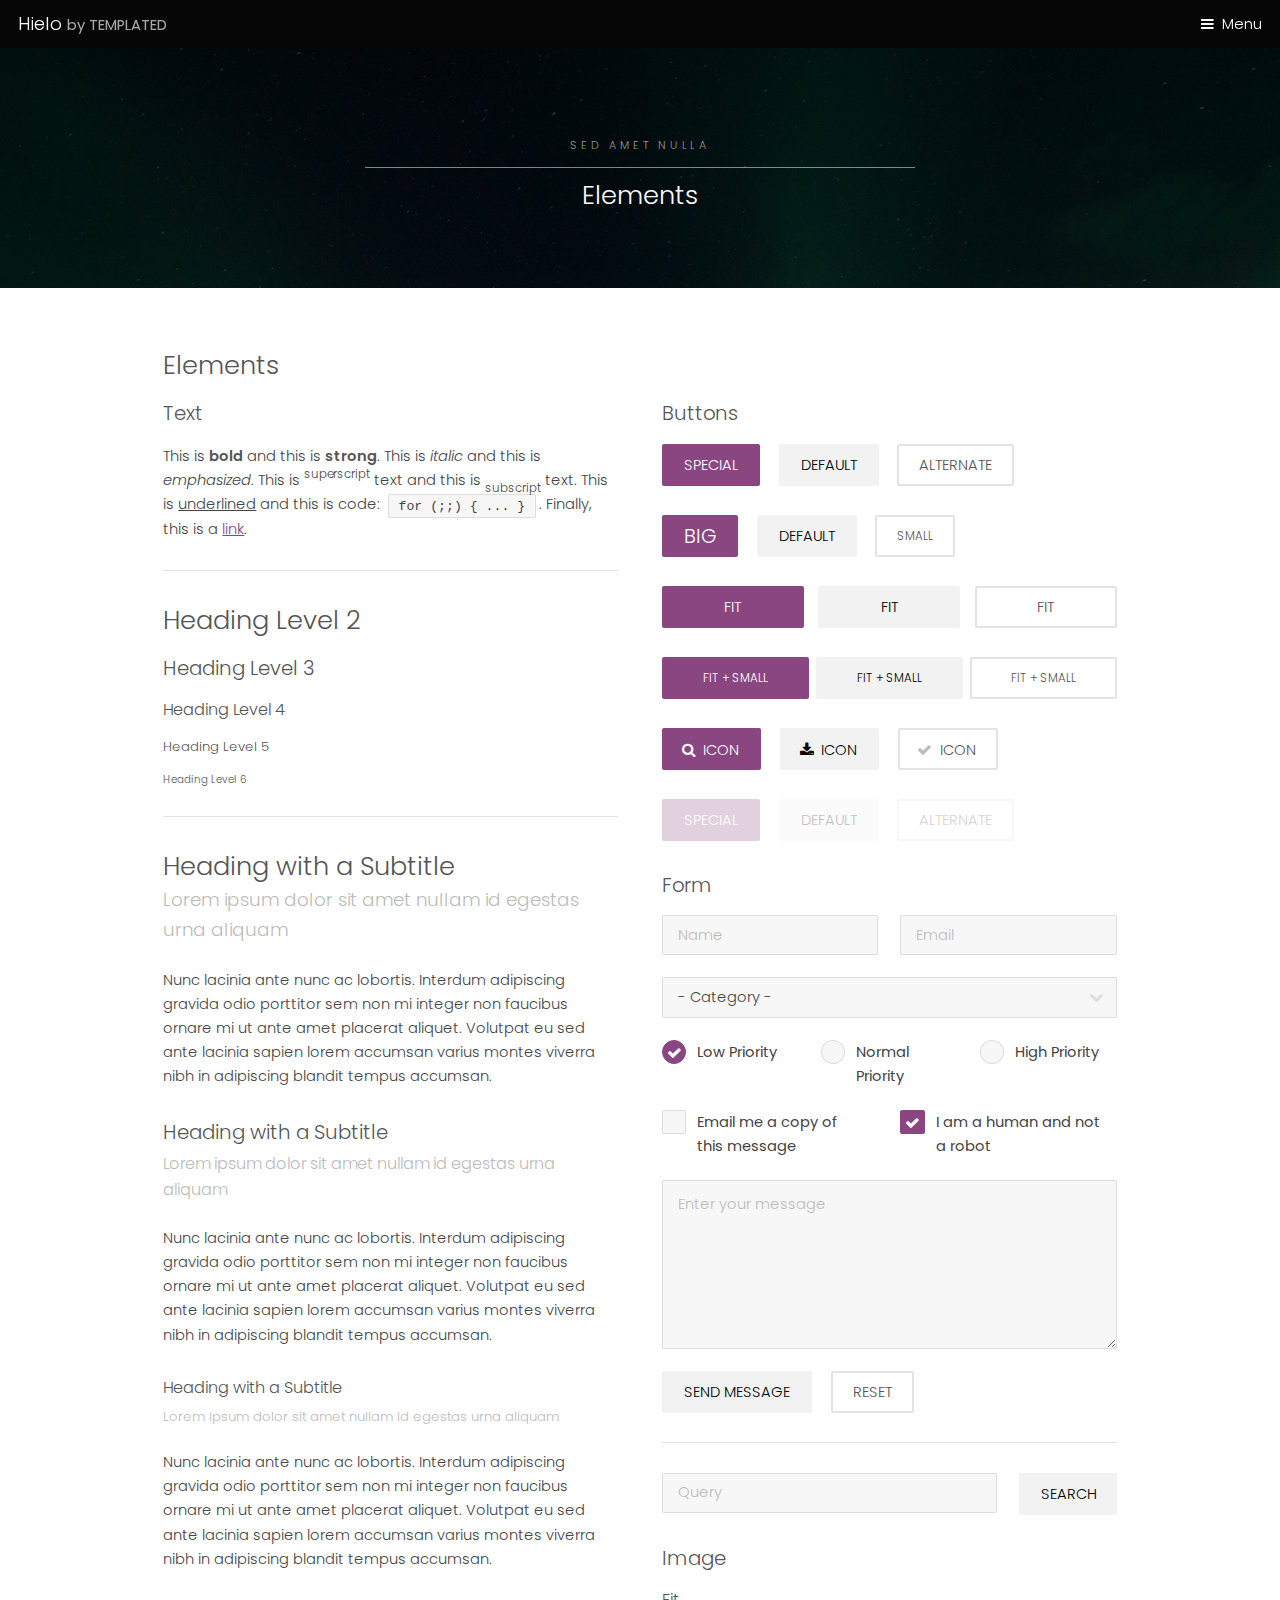
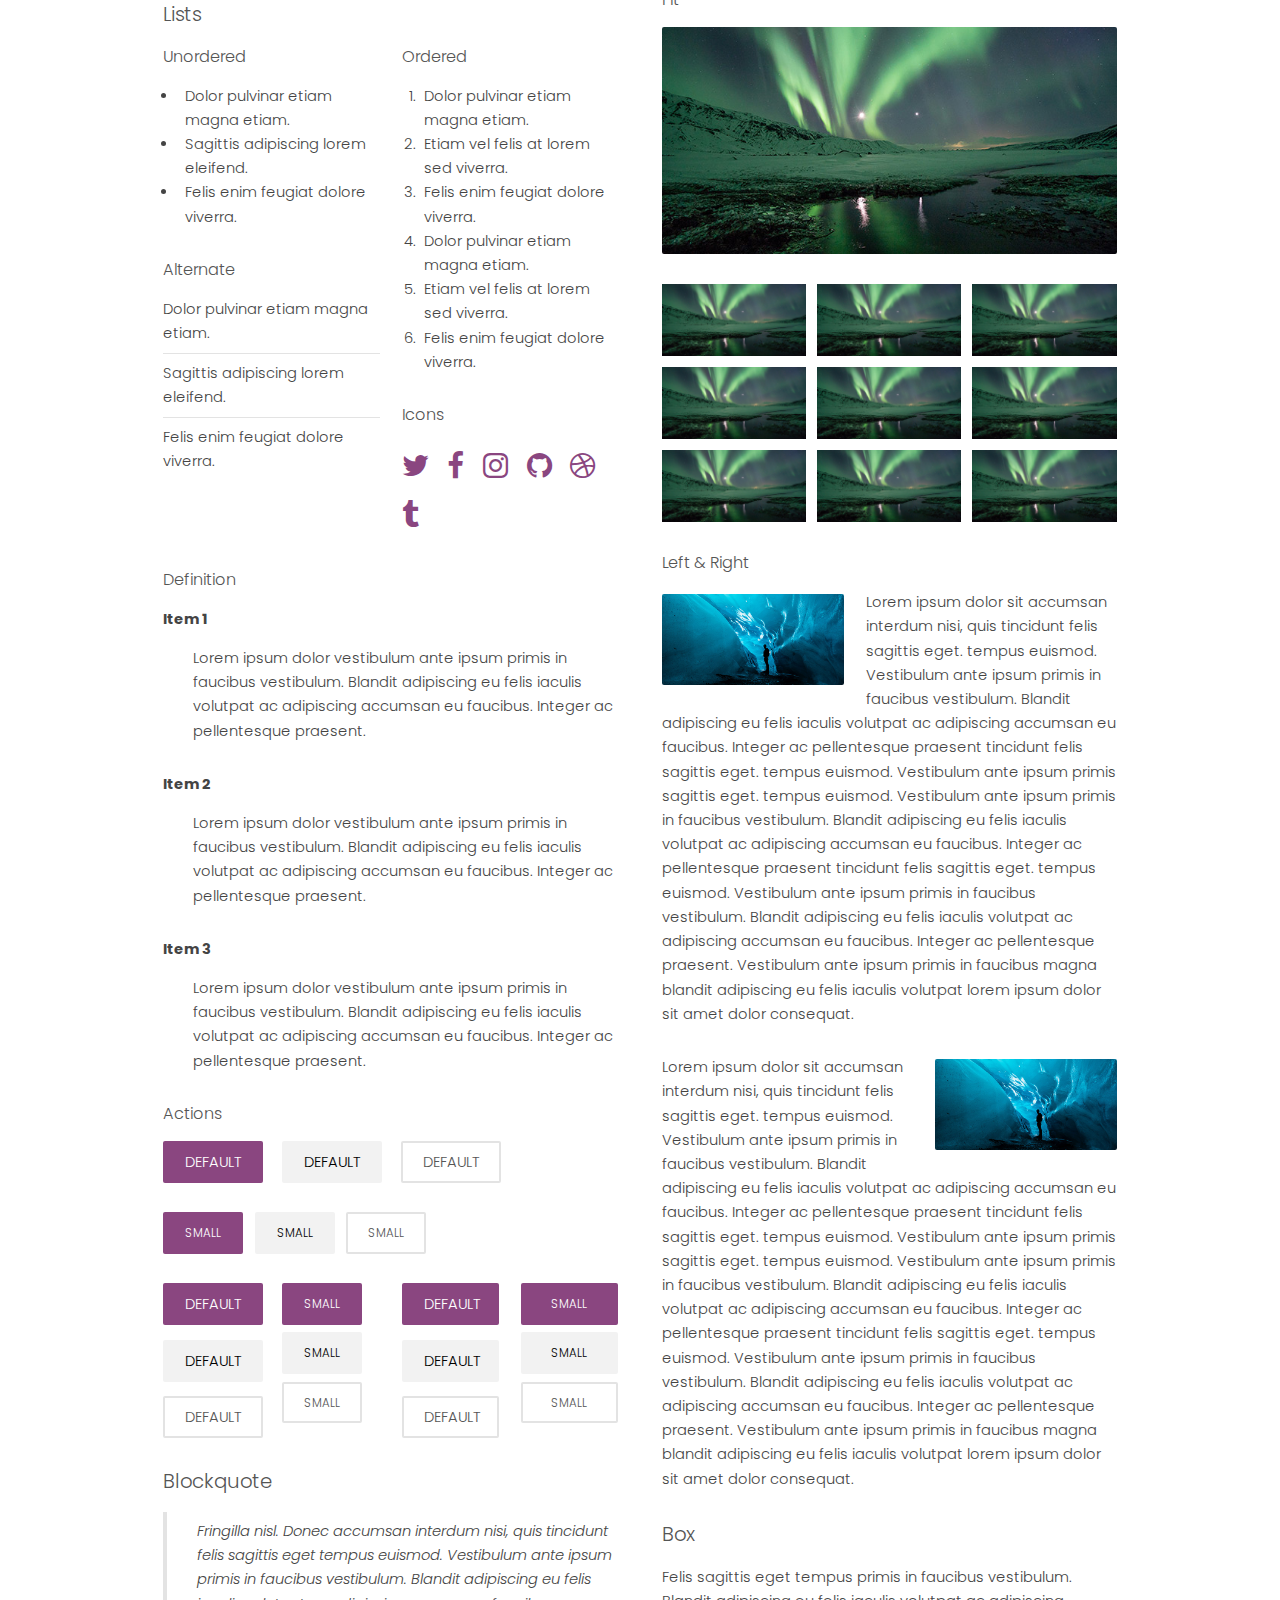
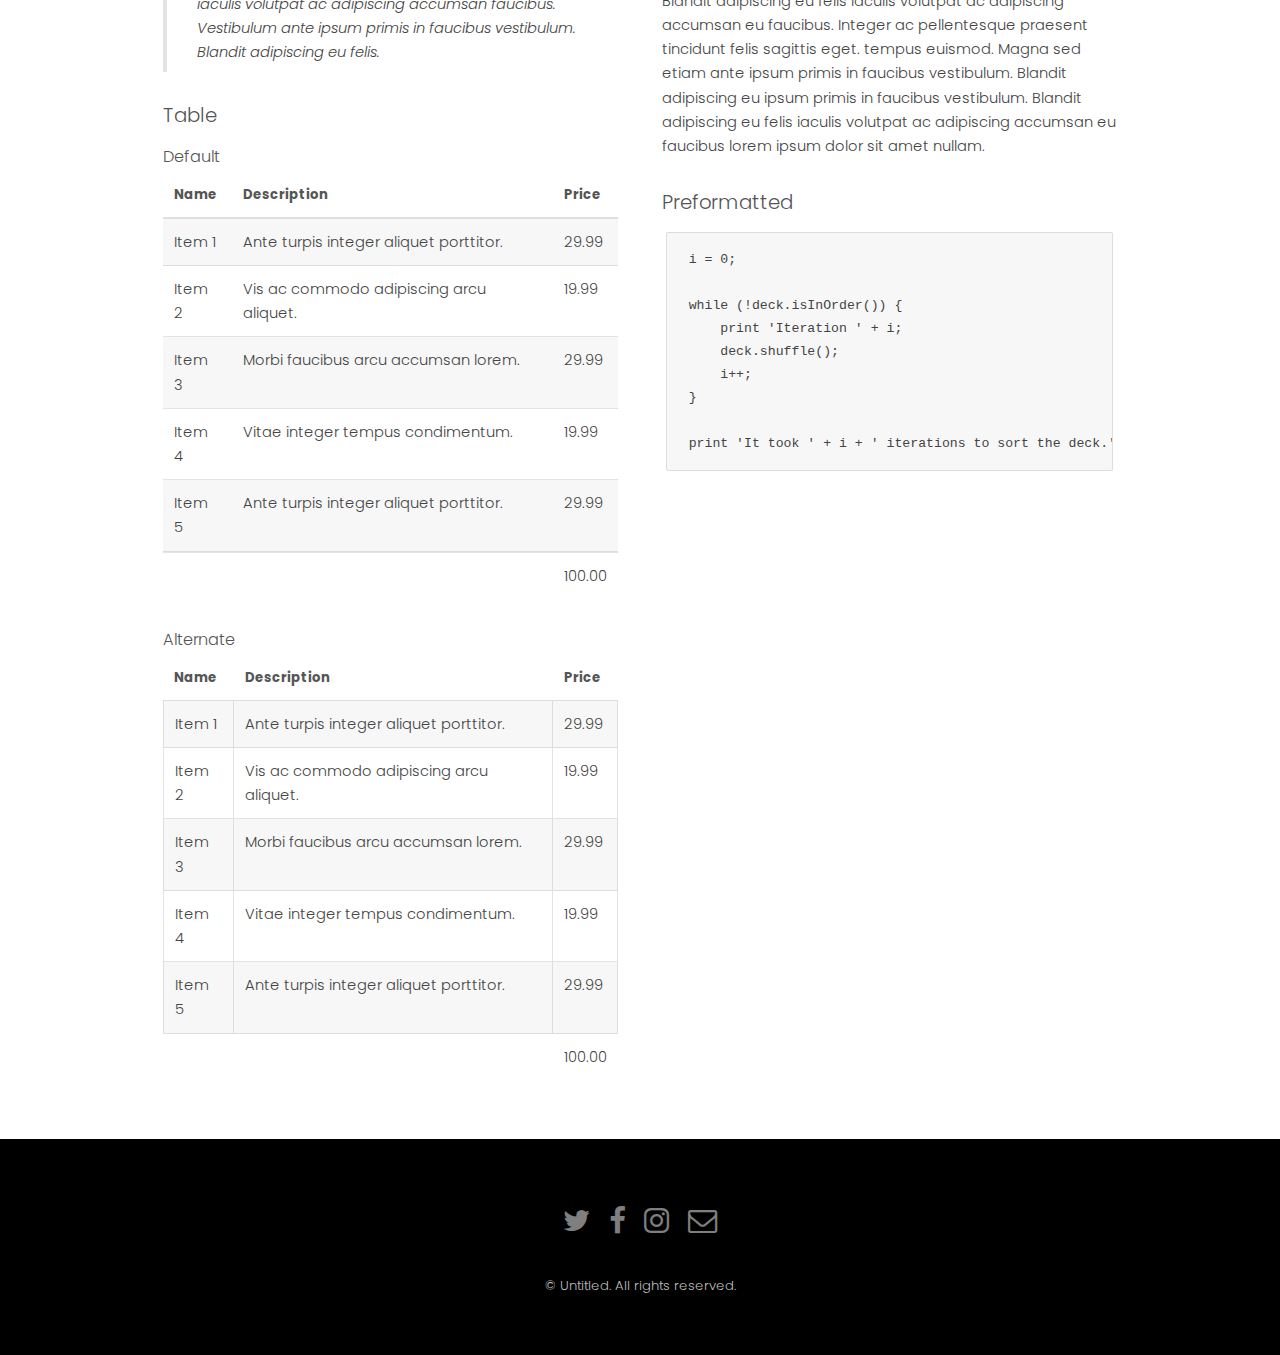
==== elements.html @ 2c29d5eb "primer commit del proyecro frontend" ====
<!DOCTYPE HTML>
<!--
	Hielo by TEMPLATED
	templated.co @templatedco
	Released for free under the Creative Commons Attribution 3.0 license (templated.co/license)
-->
<html>
	<head>
		<title>Hielo by TEMPLATED</title>
		<meta charset="utf-8" />
		<meta name="viewport" content="width=device-width, initial-scale=1" />
		<link rel="stylesheet" href="assets/css/main.css" />
	</head>
	<body class="subpage">

		<!-- Header -->
			<header id="header">
				<div class="logo"><a href="index.html">Hielo <span>by TEMPLATED</span></a></div>
				<a href="#menu">Menu</a>
			</header>

		<!-- Nav -->
			<nav id="menu">
				<ul class="links">
					<li><a href="index.html">Home</a></li>
					<li><a href="generic.html">Generic</a></li>
					<li><a href="elements.html">Elements</a></li>
				</ul>
			</nav>

		<!-- One -->
			<section id="One" class="wrapper style3">
				<div class="inner">
					<header class="align-center">
						<p>Sed amet nulla</p>
						<h2>Elements</h2>
					</header>
				</div>
			</section>

		<!-- Main -->
			<div id="main" class="container">

				<!-- Elements -->
					<h2 id="elements">Elements</h2>
					<div class="row 200%">
						<div class="6u 12u$(medium)">

							<!-- Text stuff -->
								<h3>Text</h3>
								<p>This is <b>bold</b> and this is <strong>strong</strong>. This is <i>italic</i> and this is <em>emphasized</em>.
								This is <sup>superscript</sup> text and this is <sub>subscript</sub> text.
								This is <u>underlined</u> and this is code: <code>for (;;) { ... }</code>.
								Finally, this is a <a href="#">link</a>.</p>
								<hr />
								<h2>Heading Level 2</h2>
								<h3>Heading Level 3</h3>
								<h4>Heading Level 4</h4>
								<h5>Heading Level 5</h5>
								<h6>Heading Level 6</h6>
								<hr />
								<header>
									<h2>Heading with a Subtitle</h2>
									<p>Lorem ipsum dolor sit amet nullam id egestas urna aliquam</p>
								</header>
								<p>Nunc lacinia ante nunc ac lobortis. Interdum adipiscing gravida odio porttitor sem non mi integer non faucibus ornare mi ut ante amet placerat aliquet. Volutpat eu sed ante lacinia sapien lorem accumsan varius montes viverra nibh in adipiscing blandit tempus accumsan.</p>
								<header>
									<h3>Heading with a Subtitle</h3>
									<p>Lorem ipsum dolor sit amet nullam id egestas urna aliquam</p>
								</header>
								<p>Nunc lacinia ante nunc ac lobortis. Interdum adipiscing gravida odio porttitor sem non mi integer non faucibus ornare mi ut ante amet placerat aliquet. Volutpat eu sed ante lacinia sapien lorem accumsan varius montes viverra nibh in adipiscing blandit tempus accumsan.</p>
								<header>
									<h4>Heading with a Subtitle</h4>
									<p>Lorem ipsum dolor sit amet nullam id egestas urna aliquam</p>
								</header>
								<p>Nunc lacinia ante nunc ac lobortis. Interdum adipiscing gravida odio porttitor sem non mi integer non faucibus ornare mi ut ante amet placerat aliquet. Volutpat eu sed ante lacinia sapien lorem accumsan varius montes viverra nibh in adipiscing blandit tempus accumsan.</p>

							<!-- Lists -->
								<h3>Lists</h3>
								<div class="row">
									<div class="6u 12u$(small)">

										<h4>Unordered</h4>
										<ul>
											<li>Dolor pulvinar etiam magna etiam.</li>
											<li>Sagittis adipiscing lorem eleifend.</li>
											<li>Felis enim feugiat dolore viverra.</li>
										</ul>

										<h4>Alternate</h4>
										<ul class="alt">
											<li>Dolor pulvinar etiam magna etiam.</li>
											<li>Sagittis adipiscing lorem eleifend.</li>
											<li>Felis enim feugiat dolore viverra.</li>
										</ul>

									</div>
									<div class="6u$ 12u$(small)">

										<h4>Ordered</h4>
										<ol>
											<li>Dolor pulvinar etiam magna etiam.</li>
											<li>Etiam vel felis at lorem sed viverra.</li>
											<li>Felis enim feugiat dolore viverra.</li>
											<li>Dolor pulvinar etiam magna etiam.</li>
											<li>Etiam vel felis at lorem sed viverra.</li>
											<li>Felis enim feugiat dolore viverra.</li>
										</ol>

										<h4>Icons</h4>
										<ul class="icons">
											<li><a href="#" class="icon fa-twitter"><span class="label">Twitter</span></a></li>
											<li><a href="#" class="icon fa-facebook"><span class="label">Facebook</span></a></li>
											<li><a href="#" class="icon fa-instagram"><span class="label">Instagram</span></a></li>
											<li><a href="#" class="icon fa-github"><span class="label">Github</span></a></li>
											<li><a href="#" class="icon fa-dribbble"><span class="label">Dribbble</span></a></li>
											<li><a href="#" class="icon fa-tumblr"><span class="label">Tumblr</span></a></li>
										</ul>

									</div>
								</div>
								<h4>Definition</h4>
								<dl>
									<dt>Item 1</dt>
									<dd>
										<p>Lorem ipsum dolor vestibulum ante ipsum primis in faucibus vestibulum. Blandit adipiscing eu felis iaculis volutpat ac adipiscing accumsan eu faucibus. Integer ac pellentesque praesent.</p>
									</dd>
									<dt>Item 2</dt>
									<dd>
										<p>Lorem ipsum dolor vestibulum ante ipsum primis in faucibus vestibulum. Blandit adipiscing eu felis iaculis volutpat ac adipiscing accumsan eu faucibus. Integer ac pellentesque praesent.</p>
									</dd>
									<dt>Item 3</dt>
									<dd>
										<p>Lorem ipsum dolor vestibulum ante ipsum primis in faucibus vestibulum. Blandit adipiscing eu felis iaculis volutpat ac adipiscing accumsan eu faucibus. Integer ac pellentesque praesent.</p>
									</dd>
								</dl>

								<h4>Actions</h4>
								<ul class="actions">
									<li><a href="#" class="button special">Default</a></li>
									<li><a href="#" class="button">Default</a></li>
									<li><a href="#" class="button alt">Default</a></li>
								</ul>
								<ul class="actions small">
									<li><a href="#" class="button special small">Small</a></li>
									<li><a href="#" class="button small">Small</a></li>
									<li><a href="#" class="button alt small">Small</a></li>
								</ul>
								<div class="row">
									<div class="3u 12u$(small)">
										<ul class="actions vertical">
											<li><a href="#" class="button special">Default</a></li>
											<li><a href="#" class="button">Default</a></li>
											<li><a href="#" class="button alt">Default</a></li>
										</ul>
									</div>
									<div class="3u 12u$(small)">
										<ul class="actions vertical small">
											<li><a href="#" class="button special small">Small</a></li>
											<li><a href="#" class="button small">Small</a></li>
											<li><a href="#" class="button alt small">Small</a></li>
										</ul>
									</div>
									<div class="3u 12u$(small)">
										<ul class="actions vertical">
											<li><a href="#" class="button special fit">Default</a></li>
											<li><a href="#" class="button fit">Default</a></li>
											<li><a href="#" class="button alt fit">Default</a></li>
										</ul>
									</div>
									<div class="3u$ 12u$(small)">
										<ul class="actions vertical small">
											<li><a href="#" class="button special small fit">Small</a></li>
											<li><a href="#" class="button small fit">Small</a></li>
											<li><a href="#" class="button alt small fit">Small</a></li>
										</ul>
									</div>
								</div>

							<!-- Blockquote -->
								<h3>Blockquote</h3>
								<blockquote>Fringilla nisl. Donec accumsan interdum nisi, quis tincidunt felis sagittis eget tempus euismod. Vestibulum ante ipsum primis in faucibus vestibulum. Blandit adipiscing eu felis iaculis volutpat ac adipiscing accumsan faucibus. Vestibulum ante ipsum primis in faucibus vestibulum. Blandit adipiscing eu felis.</blockquote>

							<!-- Table -->
								<h3>Table</h3>

								<h4>Default</h4>
								<div class="table-wrapper">
									<table>
										<thead>
											<tr>
												<th>Name</th>
												<th>Description</th>
												<th>Price</th>
											</tr>
										</thead>
										<tbody>
											<tr>
												<td>Item 1</td>
												<td>Ante turpis integer aliquet porttitor.</td>
												<td>29.99</td>
											</tr>
											<tr>
												<td>Item 2</td>
												<td>Vis ac commodo adipiscing arcu aliquet.</td>
												<td>19.99</td>
											</tr>
											<tr>
												<td>Item 3</td>
												<td> Morbi faucibus arcu accumsan lorem.</td>
												<td>29.99</td>
											</tr>
											<tr>
												<td>Item 4</td>
												<td>Vitae integer tempus condimentum.</td>
												<td>19.99</td>
											</tr>
											<tr>
												<td>Item 5</td>
												<td>Ante turpis integer aliquet porttitor.</td>
												<td>29.99</td>
											</tr>
										</tbody>
										<tfoot>
											<tr>
												<td colspan="2"></td>
												<td>100.00</td>
											</tr>
										</tfoot>
									</table>
								</div>

								<h4>Alternate</h4>
								<div class="table-wrapper">
									<table class="alt">
										<thead>
											<tr>
												<th>Name</th>
												<th>Description</th>
												<th>Price</th>
											</tr>
										</thead>
										<tbody>
											<tr>
												<td>Item 1</td>
												<td>Ante turpis integer aliquet porttitor.</td>
												<td>29.99</td>
											</tr>
											<tr>
												<td>Item 2</td>
												<td>Vis ac commodo adipiscing arcu aliquet.</td>
												<td>19.99</td>
											</tr>
											<tr>
												<td>Item 3</td>
												<td> Morbi faucibus arcu accumsan lorem.</td>
												<td>29.99</td>
											</tr>
											<tr>
												<td>Item 4</td>
												<td>Vitae integer tempus condimentum.</td>
												<td>19.99</td>
											</tr>
											<tr>
												<td>Item 5</td>
												<td>Ante turpis integer aliquet porttitor.</td>
												<td>29.99</td>
											</tr>
										</tbody>
										<tfoot>
											<tr>
												<td colspan="2"></td>
												<td>100.00</td>
											</tr>
										</tfoot>
									</table>
								</div>

						</div>
						<div class="6u$ 12u$(medium)">

							<!-- Buttons -->
								<h3>Buttons</h3>
								<ul class="actions">
									<li><a href="#" class="button special">Special</a></li>
									<li><a href="#" class="button">Default</a></li>
									<li><a href="#" class="button alt">Alternate</a></li>
								</ul>
								<ul class="actions">
									<li><a href="#" class="button special big">Big</a></li>
									<li><a href="#" class="button">Default</a></li>
									<li><a href="#" class="button alt small">Small</a></li>
								</ul>
								<ul class="actions fit">
									<li><a href="#" class="button special fit">Fit</a></li>
									<li><a href="#" class="button fit">Fit</a></li>
									<li><a href="#" class="button alt fit">Fit</a></li>
								</ul>
								<ul class="actions fit small">
									<li><a href="#" class="button special fit small">Fit + Small</a></li>
									<li><a href="#" class="button fit small">Fit + Small</a></li>
									<li><a href="#" class="button alt fit small">Fit + Small</a></li>
								</ul>
								<ul class="actions">
									<li><a href="#" class="button special icon fa-search">Icon</a></li>
									<li><a href="#" class="button icon fa-download">Icon</a></li>
									<li><a href="#" class="button alt icon fa-check">Icon</a></li>
								</ul>
								<ul class="actions">
									<li><span class="button special disabled">Special</span></li>
									<li><span class="button disabled">Default</span></li>
									<li><span class="button alt disabled">Alternate</span></li>
								</ul>

							<!-- Form -->
								<h3>Form</h3>

								<form method="post" action="#">
									<div class="row uniform">
										<div class="6u 12u$(xsmall)">
											<input type="text" name="name" id="name" value="" placeholder="Name" />
										</div>
										<div class="6u$ 12u$(xsmall)">
											<input type="email" name="email" id="email" value="" placeholder="Email" />
										</div>
										<!-- Break -->
										<div class="12u$">
											<div class="select-wrapper">
												<select name="category" id="category">
													<option value="">- Category -</option>
													<option value="1">Manufacturing</option>
													<option value="1">Shipping</option>
													<option value="1">Administration</option>
													<option value="1">Human Resources</option>
												</select>
											</div>
										</div>
										<!-- Break -->
										<div class="4u 12u$(small)">
											<input type="radio" id="priority-low" name="priority" checked>
											<label for="priority-low">Low Priority</label>
										</div>
										<div class="4u 12u$(small)">
											<input type="radio" id="priority-normal" name="priority">
											<label for="priority-normal">Normal Priority</label>
										</div>
										<div class="4u$ 12u$(small)">
											<input type="radio" id="priority-high" name="priority">
											<label for="priority-high">High Priority</label>
										</div>
										<!-- Break -->
										<div class="6u 12u$(small)">
											<input type="checkbox" id="copy" name="copy">
											<label for="copy">Email me a copy of this message</label>
										</div>
										<div class="6u$ 12u$(small)">
											<input type="checkbox" id="human" name="human" checked>
											<label for="human">I am a human and not a robot</label>
										</div>
										<!-- Break -->
										<div class="12u$">
											<textarea name="message" id="message" placeholder="Enter your message" rows="6"></textarea>
										</div>
										<!-- Break -->
										<div class="12u$">
											<ul class="actions">
												<li><input type="submit" value="Send Message" /></li>
												<li><input type="reset" value="Reset" class="alt" /></li>
											</ul>
										</div>
									</div>
								</form>

								<hr />

								<form method="post" action="#">
									<div class="row uniform">
										<div class="9u 12u$(small)">
											<input type="text" name="query" id="query" value="" placeholder="Query" />
										</div>
										<div class="3u$ 12u$(small)">
											<input type="submit" value="Search" class="fit" />
										</div>
									</div>
								</form>

							<!-- Image -->
								<h3>Image</h3>

								<h4>Fit</h4>
								<span class="image fit"><img src="images/pic01.jpg" alt="" /></span>
								<div class="box alt">
									<div class="row 50% uniform">
										<div class="4u"><span class="image fit"><img src="images/pic01.jpg" alt="" /></span></div>
										<div class="4u"><span class="image fit"><img src="images/pic01.jpg" alt="" /></span></div>
										<div class="4u$"><span class="image fit"><img src="images/pic01.jpg" alt="" /></span></div>
										<!-- Break -->
										<div class="4u"><span class="image fit"><img src="images/pic01.jpg" alt="" /></span></div>
										<div class="4u"><span class="image fit"><img src="images/pic01.jpg" alt="" /></span></div>
										<div class="4u$"><span class="image fit"><img src="images/pic01.jpg" alt="" /></span></div>
										<!-- Break -->
										<div class="4u"><span class="image fit"><img src="images/pic01.jpg" alt="" /></span></div>
										<div class="4u"><span class="image fit"><img src="images/pic01.jpg" alt="" /></span></div>
										<div class="4u$"><span class="image fit"><img src="images/pic01.jpg" alt="" /></span></div>
									</div>
								</div>

								<h4>Left &amp; Right</h4>
								<p><span class="image left"><img src="images/pic02.jpg" alt="" /></span>Lorem ipsum dolor sit accumsan interdum nisi, quis tincidunt felis sagittis eget. tempus euismod. Vestibulum ante ipsum primis in faucibus vestibulum. Blandit adipiscing eu felis iaculis volutpat ac adipiscing accumsan eu faucibus. Integer ac pellentesque praesent tincidunt felis sagittis eget. tempus euismod. Vestibulum ante ipsum primis sagittis eget. tempus euismod. Vestibulum ante ipsum primis in faucibus vestibulum. Blandit adipiscing eu felis iaculis volutpat ac adipiscing accumsan eu faucibus. Integer ac pellentesque praesent tincidunt felis sagittis eget. tempus euismod. Vestibulum ante ipsum primis in faucibus vestibulum. Blandit adipiscing eu felis iaculis volutpat ac adipiscing accumsan eu faucibus. Integer ac pellentesque praesent. Vestibulum ante ipsum primis in faucibus magna blandit adipiscing eu felis iaculis volutpat lorem ipsum dolor sit amet dolor consequat.</p>
								<p><span class="image right"><img src="images/pic02.jpg" alt="" /></span>Lorem ipsum dolor sit accumsan interdum nisi, quis tincidunt felis sagittis eget. tempus euismod. Vestibulum ante ipsum primis in faucibus vestibulum. Blandit adipiscing eu felis iaculis volutpat ac adipiscing accumsan eu faucibus. Integer ac pellentesque praesent tincidunt felis sagittis eget. tempus euismod. Vestibulum ante ipsum primis sagittis eget. tempus euismod. Vestibulum ante ipsum primis in faucibus vestibulum. Blandit adipiscing eu felis iaculis volutpat ac adipiscing accumsan eu faucibus. Integer ac pellentesque praesent tincidunt felis sagittis eget. tempus euismod. Vestibulum ante ipsum primis in faucibus vestibulum. Blandit adipiscing eu felis iaculis volutpat ac adipiscing accumsan eu faucibus. Integer ac pellentesque praesent. Vestibulum ante ipsum primis in faucibus magna blandit adipiscing eu felis iaculis volutpat lorem ipsum dolor sit amet dolor consequat.</p>

							<!-- Box -->
								<h3>Box</h3>
								<div class="box">
									<p>Felis sagittis eget tempus primis in faucibus vestibulum. Blandit adipiscing eu felis iaculis volutpat ac adipiscing accumsan eu faucibus. Integer ac pellentesque praesent tincidunt felis sagittis eget. tempus euismod. Magna sed etiam ante ipsum primis in faucibus vestibulum. Blandit adipiscing eu ipsum primis in faucibus vestibulum. Blandit adipiscing eu felis iaculis volutpat ac adipiscing accumsan eu faucibus lorem ipsum dolor sit amet nullam.</p>
								</div>

							<!-- Preformatted Code -->
								<h3>Preformatted</h3>
								<pre><code>i = 0;

while (!deck.isInOrder()) {
    print 'Iteration ' + i;
    deck.shuffle();
    i++;
}

print 'It took ' + i + ' iterations to sort the deck.';
</code></pre>

						</div>
					</div>

			</div>

		<!-- Footer -->
			<footer id="footer">
				<div class="container">
					<ul class="icons">
						<li><a href="#" class="icon fa-twitter"><span class="label">Twitter</span></a></li>
						<li><a href="#" class="icon fa-facebook"><span class="label">Facebook</span></a></li>
						<li><a href="#" class="icon fa-instagram"><span class="label">Instagram</span></a></li>
						<li><a href="#" class="icon fa-envelope-o"><span class="label">Email</span></a></li>
					</ul>
				</div>
				<div class="copyright">
					&copy; Untitled. All rights reserved.
				</div>
			</footer>

		<!-- Scripts -->
			<script src="assets/js/jquery.min.js"></script>
			<script src="assets/js/jquery.scrollex.min.js"></script>
			<script src="assets/js/skel.min.js"></script>
			<script src="assets/js/util.js"></script>
			<script src="assets/js/main.js"></script>

	</body>
</html>
---- assets/css/main.css ----
@charset "UTF-8";
@import url(font-awesome.min.css);
@import url("https://fonts.googleapis.com/css?family=Poppins:300,400,500,600,700");

/*
	Hielo by TEMPLATED
	templated.co @templatedco
	Released for free under the Creative Commons Attribution 3.0 license (templated.co/license)
*/

/* Reset */

	html, body, div, span, applet, object, iframe, h1, h2, h3, h4, h5, h6, p, blockquote, pre, a, abbr, acronym, address, big, cite, code, del, dfn, em, img, ins, kbd, q, s, samp, small, strike, strong, sub, sup, tt, var, b, u, i, center, dl, dt, dd, ol, ul, li, fieldset, form, label, legend, table, caption, tbody, tfoot, thead, tr, th, td, article, aside, canvas, details, embed, figure, figcaption, footer, header, hgroup, menu, nav, output, ruby, section, summary, time, mark, audio, video {
		margin: 0;
		padding: 0;
		border: 0;
		font-size: 100%;
		font: inherit;
		vertical-align: baseline;
	}

	article, aside, details, figcaption, figure, footer, header, hgroup, menu, nav, section {
		display: block;
	}

	body {
		line-height: 1;
	}

	ol, ul {
		list-style: none;
	}

	blockquote, q {
		quotes: none;
	}

	blockquote:before, blockquote:after, q:before, q:after {
		content: '';
		content: none;
	}

	table {
		border-collapse: collapse;
		border-spacing: 0;
	}

	body {
		-webkit-text-size-adjust: none;
	}

/* Box Model */

	*, *:before, *:after {
		-moz-box-sizing: border-box;
		-webkit-box-sizing: border-box;
		box-sizing: border-box;
	}

/* Containers */

	.container {
		margin-left: auto;
		margin-right: auto;
	}

	.container.\31 25\25 {
		width: 100%;
		max-width: 100rem;
		min-width: 80rem;
	}

	.container.\37 5\25 {
		width: 60rem;
	}

	.container.\35 0\25 {
		width: 40rem;
	}

	.container.\32 5\25 {
		width: 20rem;
	}

	.container {
		width: 80rem;
	}

	@media screen and (max-width: 1680px) {

		.container.\31 25\25 {
			width: 100%;
			max-width: 100rem;
			min-width: 80rem;
		}

		.container.\37 5\25 {
			width: 60rem;
		}

		.container.\35 0\25 {
			width: 40rem;
		}

		.container.\32 5\25 {
			width: 20rem;
		}

		.container {
			width: 80rem;
		}

	}

	@media screen and (max-width: 1280px) {

		.container.\31 25\25 {
			width: 100%;
			max-width: 81.25rem;
			min-width: 65rem;
		}

		.container.\37 5\25 {
			width: 48.75rem;
		}

		.container.\35 0\25 {
			width: 32.5rem;
		}

		.container.\32 5\25 {
			width: 16.25rem;
		}

		.container {
			width: 65rem;
		}

	}

	@media screen and (max-width: 980px) {

		.container.\31 25\25 {
			width: 100%;
			max-width: 112.5%;
			min-width: 90%;
		}

		.container.\37 5\25 {
			width: 67.5%;
		}

		.container.\35 0\25 {
			width: 45%;
		}

		.container.\32 5\25 {
			width: 22.5%;
		}

		.container {
			width: 90%;
		}

	}

	@media screen and (max-width: 736px) {

		.container.\31 25\25 {
			width: 100%;
			max-width: 112.5%;
			min-width: 90%;
		}

		.container.\37 5\25 {
			width: 67.5%;
		}

		.container.\35 0\25 {
			width: 45%;
		}

		.container.\32 5\25 {
			width: 22.5%;
		}

		.container {
			width: 90% !important;
		}

	}

	@media screen and (max-width: 480px) {

		.container.\31 25\25 {
			width: 100%;
			max-width: 112.5%;
			min-width: 90%;
		}

		.container.\37 5\25 {
			width: 67.5%;
		}

		.container.\35 0\25 {
			width: 45%;
		}

		.container.\32 5\25 {
			width: 22.5%;
		}

		.container {
			width: 90% !important;
		}

	}

/* Grid */

	.row {
		border-bottom: solid 1px transparent;
		-moz-box-sizing: border-box;
		-webkit-box-sizing: border-box;
		box-sizing: border-box;
	}

	.row > * {
		float: left;
		-moz-box-sizing: border-box;
		-webkit-box-sizing: border-box;
		box-sizing: border-box;
	}

	.row:after, .row:before {
		content: '';
		display: block;
		clear: both;
		height: 0;
	}

	.row.uniform > * > :first-child {
		margin-top: 0;
	}

	.row.uniform > * > :last-child {
		margin-bottom: 0;
	}

	.row.\30 \25 > * {
		padding: 0 0 0 0rem;
	}

	.row.\30 \25 {
		margin: 0 0 -1px 0rem;
	}

	.row.uniform.\30 \25 > * {
		padding: 0rem 0 0 0rem;
	}

	.row.uniform.\30 \25 {
		margin: 0rem 0 -1px 0rem;
	}

	.row > * {
		padding: 0 0 0 2rem;
	}

	.row {
		margin: 0 0 -1px -2rem;
	}

	.row.uniform > * {
		padding: 2rem 0 0 2rem;
	}

	.row.uniform {
		margin: -2rem 0 -1px -2rem;
	}

	.row.\32 00\25 > * {
		padding: 0 0 0 4rem;
	}

	.row.\32 00\25 {
		margin: 0 0 -1px -4rem;
	}

	.row.uniform.\32 00\25 > * {
		padding: 4rem 0 0 4rem;
	}

	.row.uniform.\32 00\25 {
		margin: -4rem 0 -1px -4rem;
	}

	.row.\31 50\25 > * {
		padding: 0 0 0 3rem;
	}

	.row.\31 50\25 {
		margin: 0 0 -1px -3rem;
	}

	.row.uniform.\31 50\25 > * {
		padding: 3rem 0 0 3rem;
	}

	.row.uniform.\31 50\25 {
		margin: -3rem 0 -1px -3rem;
	}

	.row.\35 0\25 > * {
		padding: 0 0 0 1rem;
	}

	.row.\35 0\25 {
		margin: 0 0 -1px -1rem;
	}

	.row.uniform.\35 0\25 > * {
		padding: 1rem 0 0 1rem;
	}

	.row.uniform.\35 0\25 {
		margin: -1rem 0 -1px -1rem;
	}

	.row.\32 5\25 > * {
		padding: 0 0 0 0.5rem;
	}

	.row.\32 5\25 {
		margin: 0 0 -1px -0.5rem;
	}

	.row.uniform.\32 5\25 > * {
		padding: 0.5rem 0 0 0.5rem;
	}

	.row.uniform.\32 5\25 {
		margin: -0.5rem 0 -1px -0.5rem;
	}

	.\31 2u, .\31 2u\24 {
		width: 100%;
		clear: none;
		margin-left: 0;
	}

	.\31 1u, .\31 1u\24 {
		width: 91.6666666667%;
		clear: none;
		margin-left: 0;
	}

	.\31 0u, .\31 0u\24 {
		width: 83.3333333333%;
		clear: none;
		margin-left: 0;
	}

	.\39 u, .\39 u\24 {
		width: 75%;
		clear: none;
		margin-left: 0;
	}

	.\38 u, .\38 u\24 {
		width: 66.6666666667%;
		clear: none;
		margin-left: 0;
	}

	.\37 u, .\37 u\24 {
		width: 58.3333333333%;
		clear: none;
		margin-left: 0;
	}

	.\36 u, .\36 u\24 {
		width: 50%;
		clear: none;
		margin-left: 0;
	}

	.\35 u, .\35 u\24 {
		width: 41.6666666667%;
		clear: none;
		margin-left: 0;
	}

	.\34 u, .\34 u\24 {
		width: 33.3333333333%;
		clear: none;
		margin-left: 0;
	}

	.\33 u, .\33 u\24 {
		width: 25%;
		clear: none;
		margin-left: 0;
	}

	.\32 u, .\32 u\24 {
		width: 16.6666666667%;
		clear: none;
		margin-left: 0;
	}

	.\31 u, .\31 u\24 {
		width: 8.3333333333%;
		clear: none;
		margin-left: 0;
	}

	.\31 2u\24 + *,
	.\31 1u\24 + *,
	.\31 0u\24 + *,
	.\39 u\24 + *,
	.\38 u\24 + *,
	.\37 u\24 + *,
	.\36 u\24 + *,
	.\35 u\24 + *,
	.\34 u\24 + *,
	.\33 u\24 + *,
	.\32 u\24 + *,
	.\31 u\24 + * {
		clear: left;
	}

	.\-11u {
		margin-left: 91.66667%;
	}

	.\-10u {
		margin-left: 83.33333%;
	}

	.\-9u {
		margin-left: 75%;
	}

	.\-8u {
		margin-left: 66.66667%;
	}

	.\-7u {
		margin-left: 58.33333%;
	}

	.\-6u {
		margin-left: 50%;
	}

	.\-5u {
		margin-left: 41.66667%;
	}

	.\-4u {
		margin-left: 33.33333%;
	}

	.\-3u {
		margin-left: 25%;
	}

	.\-2u {
		margin-left: 16.66667%;
	}

	.\-1u {
		margin-left: 8.33333%;
	}

	@media screen and (max-width: 1680px) {

		.row > * {
			padding: 0 0 0 2rem;
		}

		.row {
			margin: 0 0 -1px -2rem;
		}

		.row.uniform > * {
			padding: 2rem 0 0 2rem;
		}

		.row.uniform {
			margin: -2rem 0 -1px -2rem;
		}

		.row.\32 00\25 > * {
			padding: 0 0 0 4rem;
		}

		.row.\32 00\25 {
			margin: 0 0 -1px -4rem;
		}

		.row.uniform.\32 00\25 > * {
			padding: 4rem 0 0 4rem;
		}

		.row.uniform.\32 00\25 {
			margin: -4rem 0 -1px -4rem;
		}

		.row.\31 50\25 > * {
			padding: 0 0 0 3rem;
		}

		.row.\31 50\25 {
			margin: 0 0 -1px -3rem;
		}

		.row.uniform.\31 50\25 > * {
			padding: 3rem 0 0 3rem;
		}

		.row.uniform.\31 50\25 {
			margin: -3rem 0 -1px -3rem;
		}

		.row.\35 0\25 > * {
			padding: 0 0 0 1rem;
		}

		.row.\35 0\25 {
			margin: 0 0 -1px -1rem;
		}

		.row.uniform.\35 0\25 > * {
			padding: 1rem 0 0 1rem;
		}

		.row.uniform.\35 0\25 {
			margin: -1rem 0 -1px -1rem;
		}

		.row.\32 5\25 > * {
			padding: 0 0 0 0.5rem;
		}

		.row.\32 5\25 {
			margin: 0 0 -1px -0.5rem;
		}

		.row.uniform.\32 5\25 > * {
			padding: 0.5rem 0 0 0.5rem;
		}

		.row.uniform.\32 5\25 {
			margin: -0.5rem 0 -1px -0.5rem;
		}

		.\31 2u\28xlarge\29, .\31 2u\24\28xlarge\29 {
			width: 100%;
			clear: none;
			margin-left: 0;
		}

		.\31 1u\28xlarge\29, .\31 1u\24\28xlarge\29 {
			width: 91.6666666667%;
			clear: none;
			margin-left: 0;
		}

		.\31 0u\28xlarge\29, .\31 0u\24\28xlarge\29 {
			width: 83.3333333333%;
			clear: none;
			margin-left: 0;
		}

		.\39 u\28xlarge\29, .\39 u\24\28xlarge\29 {
			width: 75%;
			clear: none;
			margin-left: 0;
		}

		.\38 u\28xlarge\29, .\38 u\24\28xlarge\29 {
			width: 66.6666666667%;
			clear: none;
			margin-left: 0;
		}

		.\37 u\28xlarge\29, .\37 u\24\28xlarge\29 {
			width: 58.3333333333%;
			clear: none;
			margin-left: 0;
		}

		.\36 u\28xlarge\29, .\36 u\24\28xlarge\29 {
			width: 50%;
			clear: none;
			margin-left: 0;
		}

		.\35 u\28xlarge\29, .\35 u\24\28xlarge\29 {
			width: 41.6666666667%;
			clear: none;
			margin-left: 0;
		}

		.\34 u\28xlarge\29, .\34 u\24\28xlarge\29 {
			width: 33.3333333333%;
			clear: none;
			margin-left: 0;
		}

		.\33 u\28xlarge\29, .\33 u\24\28xlarge\29 {
			width: 25%;
			clear: none;
			margin-left: 0;
		}

		.\32 u\28xlarge\29, .\32 u\24\28xlarge\29 {
			width: 16.6666666667%;
			clear: none;
			margin-left: 0;
		}

		.\31 u\28xlarge\29, .\31 u\24\28xlarge\29 {
			width: 8.3333333333%;
			clear: none;
			margin-left: 0;
		}

		.\31 2u\24\28xlarge\29 + *,
		.\31 1u\24\28xlarge\29 + *,
		.\31 0u\24\28xlarge\29 + *,
		.\39 u\24\28xlarge\29 + *,
		.\38 u\24\28xlarge\29 + *,
		.\37 u\24\28xlarge\29 + *,
		.\36 u\24\28xlarge\29 + *,
		.\35 u\24\28xlarge\29 + *,
		.\34 u\24\28xlarge\29 + *,
		.\33 u\24\28xlarge\29 + *,
		.\32 u\24\28xlarge\29 + *,
		.\31 u\24\28xlarge\29 + * {
			clear: left;
		}

		.\-11u\28xlarge\29 {
			margin-left: 91.66667%;
		}

		.\-10u\28xlarge\29 {
			margin-left: 83.33333%;
		}

		.\-9u\28xlarge\29 {
			margin-left: 75%;
		}

		.\-8u\28xlarge\29 {
			margin-left: 66.66667%;
		}

		.\-7u\28xlarge\29 {
			margin-left: 58.33333%;
		}

		.\-6u\28xlarge\29 {
			margin-left: 50%;
		}

		.\-5u\28xlarge\29 {
			margin-left: 41.66667%;
		}

		.\-4u\28xlarge\29 {
			margin-left: 33.33333%;
		}

		.\-3u\28xlarge\29 {
			margin-left: 25%;
		}

		.\-2u\28xlarge\29 {
			margin-left: 16.66667%;
		}

		.\-1u\28xlarge\29 {
			margin-left: 8.33333%;
		}

	}

	@media screen and (max-width: 1280px) {

		.row > * {
			padding: 0 0 0 1.5rem;
		}

		.row {
			margin: 0 0 -1px -1.5rem;
		}

		.row.uniform > * {
			padding: 1.5rem 0 0 1.5rem;
		}

		.row.uniform {
			margin: -1.5rem 0 -1px -1.5rem;
		}

		.row.\32 00\25 > * {
			padding: 0 0 0 3rem;
		}

		.row.\32 00\25 {
			margin: 0 0 -1px -3rem;
		}

		.row.uniform.\32 00\25 > * {
			padding: 3rem 0 0 3rem;
		}

		.row.uniform.\32 00\25 {
			margin: -3rem 0 -1px -3rem;
		}

		.row.\31 50\25 > * {
			padding: 0 0 0 2.25rem;
		}

		.row.\31 50\25 {
			margin: 0 0 -1px -2.25rem;
		}

		.row.uniform.\31 50\25 > * {
			padding: 2.25rem 0 0 2.25rem;
		}

		.row.uniform.\31 50\25 {
			margin: -2.25rem 0 -1px -2.25rem;
		}

		.row.\35 0\25 > * {
			padding: 0 0 0 0.75rem;
		}

		.row.\35 0\25 {
			margin: 0 0 -1px -0.75rem;
		}

		.row.uniform.\35 0\25 > * {
			padding: 0.75rem 0 0 0.75rem;
		}

		.row.uniform.\35 0\25 {
			margin: -0.75rem 0 -1px -0.75rem;
		}

		.row.\32 5\25 > * {
			padding: 0 0 0 0.375rem;
		}

		.row.\32 5\25 {
			margin: 0 0 -1px -0.375rem;
		}

		.row.uniform.\32 5\25 > * {
			padding: 0.375rem 0 0 0.375rem;
		}

		.row.uniform.\32 5\25 {
			margin: -0.375rem 0 -1px -0.375rem;
		}

		.\31 2u\28large\29, .\31 2u\24\28large\29 {
			width: 100%;
			clear: none;
			margin-left: 0;
		}

		.\31 1u\28large\29, .\31 1u\24\28large\29 {
			width: 91.6666666667%;
			clear: none;
			margin-left: 0;
		}

		.\31 0u\28large\29, .\31 0u\24\28large\29 {
			width: 83.3333333333%;
			clear: none;
			margin-left: 0;
		}

		.\39 u\28large\29, .\39 u\24\28large\29 {
			width: 75%;
			clear: none;
			margin-left: 0;
		}

		.\38 u\28large\29, .\38 u\24\28large\29 {
			width: 66.6666666667%;
			clear: none;
			margin-left: 0;
		}

		.\37 u\28large\29, .\37 u\24\28large\29 {
			width: 58.3333333333%;
			clear: none;
			margin-left: 0;
		}

		.\36 u\28large\29, .\36 u\24\28large\29 {
			width: 50%;
			clear: none;
			margin-left: 0;
		}

		.\35 u\28large\29, .\35 u\24\28large\29 {
			width: 41.6666666667%;
			clear: none;
			margin-left: 0;
		}

		.\34 u\28large\29, .\34 u\24\28large\29 {
			width: 33.3333333333%;
			clear: none;
			margin-left: 0;
		}

		.\33 u\28large\29, .\33 u\24\28large\29 {
			width: 25%;
			clear: none;
			margin-left: 0;
		}

		.\32 u\28large\29, .\32 u\24\28large\29 {
			width: 16.6666666667%;
			clear: none;
			margin-left: 0;
		}

		.\31 u\28large\29, .\31 u\24\28large\29 {
			width: 8.3333333333%;
			clear: none;
			margin-left: 0;
		}

		.\31 2u\24\28large\29 + *,
		.\31 1u\24\28large\29 + *,
		.\31 0u\24\28large\29 + *,
		.\39 u\24\28large\29 + *,
		.\38 u\24\28large\29 + *,
		.\37 u\24\28large\29 + *,
		.\36 u\24\28large\29 + *,
		.\35 u\24\28large\29 + *,
		.\34 u\24\28large\29 + *,
		.\33 u\24\28large\29 + *,
		.\32 u\24\28large\29 + *,
		.\31 u\24\28large\29 + * {
			clear: left;
		}

		.\-11u\28large\29 {
			margin-left: 91.66667%;
		}

		.\-10u\28large\29 {
			margin-left: 83.33333%;
		}

		.\-9u\28large\29 {
			margin-left: 75%;
		}

		.\-8u\28large\29 {
			margin-left: 66.66667%;
		}

		.\-7u\28large\29 {
			margin-left: 58.33333%;
		}

		.\-6u\28large\29 {
			margin-left: 50%;
		}

		.\-5u\28large\29 {
			margin-left: 41.66667%;
		}

		.\-4u\28large\29 {
			margin-left: 33.33333%;
		}

		.\-3u\28large\29 {
			margin-left: 25%;
		}

		.\-2u\28large\29 {
			margin-left: 16.66667%;
		}

		.\-1u\28large\29 {
			margin-left: 8.33333%;
		}

	}

	@media screen and (max-width: 980px) {

		.row > * {
			padding: 0 0 0 1.5rem;
		}

		.row {
			margin: 0 0 -1px -1.5rem;
		}

		.row.uniform > * {
			padding: 1.5rem 0 0 1.5rem;
		}

		.row.uniform {
			margin: -1.5rem 0 -1px -1.5rem;
		}

		.row.\32 00\25 > * {
			padding: 0 0 0 3rem;
		}

		.row.\32 00\25 {
			margin: 0 0 -1px -3rem;
		}

		.row.uniform.\32 00\25 > * {
			padding: 3rem 0 0 3rem;
		}

		.row.uniform.\32 00\25 {
			margin: -3rem 0 -1px -3rem;
		}

		.row.\31 50\25 > * {
			padding: 0 0 0 2.25rem;
		}

		.row.\31 50\25 {
			margin: 0 0 -1px -2.25rem;
		}

		.row.uniform.\31 50\25 > * {
			padding: 2.25rem 0 0 2.25rem;
		}

		.row.uniform.\31 50\25 {
			margin: -2.25rem 0 -1px -2.25rem;
		}

		.row.\35 0\25 > * {
			padding: 0 0 0 0.75rem;
		}

		.row.\35 0\25 {
			margin: 0 0 -1px -0.75rem;
		}

		.row.uniform.\35 0\25 > * {
			padding: 0.75rem 0 0 0.75rem;
		}

		.row.uniform.\35 0\25 {
			margin: -0.75rem 0 -1px -0.75rem;
		}

		.row.\32 5\25 > * {
			padding: 0 0 0 0.375rem;
		}

		.row.\32 5\25 {
			margin: 0 0 -1px -0.375rem;
		}

		.row.uniform.\32 5\25 > * {
			padding: 0.375rem 0 0 0.375rem;
		}

		.row.uniform.\32 5\25 {
			margin: -0.375rem 0 -1px -0.375rem;
		}

		.\31 2u\28medium\29, .\31 2u\24\28medium\29 {
			width: 100%;
			clear: none;
			margin-left: 0;
		}

		.\31 1u\28medium\29, .\31 1u\24\28medium\29 {
			width: 91.6666666667%;
			clear: none;
			margin-left: 0;
		}

		.\31 0u\28medium\29, .\31 0u\24\28medium\29 {
			width: 83.3333333333%;
			clear: none;
			margin-left: 0;
		}

		.\39 u\28medium\29, .\39 u\24\28medium\29 {
			width: 75%;
			clear: none;
			margin-left: 0;
		}

		.\38 u\28medium\29, .\38 u\24\28medium\29 {
			width: 66.6666666667%;
			clear: none;
			margin-left: 0;
		}

		.\37 u\28medium\29, .\37 u\24\28medium\29 {
			width: 58.3333333333%;
			clear: none;
			margin-left: 0;
		}

		.\36 u\28medium\29, .\36 u\24\28medium\29 {
			width: 50%;
			clear: none;
			margin-left: 0;
		}

		.\35 u\28medium\29, .\35 u\24\28medium\29 {
			width: 41.6666666667%;
			clear: none;
			margin-left: 0;
		}

		.\34 u\28medium\29, .\34 u\24\28medium\29 {
			width: 33.3333333333%;
			clear: none;
			margin-left: 0;
		}

		.\33 u\28medium\29, .\33 u\24\28medium\29 {
			width: 25%;
			clear: none;
			margin-left: 0;
		}

		.\32 u\28medium\29, .\32 u\24\28medium\29 {
			width: 16.6666666667%;
			clear: none;
			margin-left: 0;
		}

		.\31 u\28medium\29, .\31 u\24\28medium\29 {
			width: 8.3333333333%;
			clear: none;
			margin-left: 0;
		}

		.\31 2u\24\28medium\29 + *,
		.\31 1u\24\28medium\29 + *,
		.\31 0u\24\28medium\29 + *,
		.\39 u\24\28medium\29 + *,
		.\38 u\24\28medium\29 + *,
		.\37 u\24\28medium\29 + *,
		.\36 u\24\28medium\29 + *,
		.\35 u\24\28medium\29 + *,
		.\34 u\24\28medium\29 + *,
		.\33 u\24\28medium\29 + *,
		.\32 u\24\28medium\29 + *,
		.\31 u\24\28medium\29 + * {
			clear: left;
		}

		.\-11u\28medium\29 {
			margin-left: 91.66667%;
		}

		.\-10u\28medium\29 {
			margin-left: 83.33333%;
		}

		.\-9u\28medium\29 {
			margin-left: 75%;
		}

		.\-8u\28medium\29 {
			margin-left: 66.66667%;
		}

		.\-7u\28medium\29 {
			margin-left: 58.33333%;
		}

		.\-6u\28medium\29 {
			margin-left: 50%;
		}

		.\-5u\28medium\29 {
			margin-left: 41.66667%;
		}

		.\-4u\28medium\29 {
			margin-left: 33.33333%;
		}

		.\-3u\28medium\29 {
			margin-left: 25%;
		}

		.\-2u\28medium\29 {
			margin-left: 16.66667%;
		}

		.\-1u\28medium\29 {
			margin-left: 8.33333%;
		}

	}

	@media screen and (max-width: 736px) {

		.row > * {
			padding: 0 0 0 1.25rem;
		}

		.row {
			margin: 0 0 -1px -1.25rem;
		}

		.row.uniform > * {
			padding: 1.25rem 0 0 1.25rem;
		}

		.row.uniform {
			margin: -1.25rem 0 -1px -1.25rem;
		}

		.row.\32 00\25 > * {
			padding: 0 0 0 2.5rem;
		}

		.row.\32 00\25 {
			margin: 0 0 -1px -2.5rem;
		}

		.row.uniform.\32 00\25 > * {
			padding: 2.5rem 0 0 2.5rem;
		}

		.row.uniform.\32 00\25 {
			margin: -2.5rem 0 -1px -2.5rem;
		}

		.row.\31 50\25 > * {
			padding: 0 0 0 1.875rem;
		}

		.row.\31 50\25 {
			margin: 0 0 -1px -1.875rem;
		}

		.row.uniform.\31 50\25 > * {
			padding: 1.875rem 0 0 1.875rem;
		}

		.row.uniform.\31 50\25 {
			margin: -1.875rem 0 -1px -1.875rem;
		}

		.row.\35 0\25 > * {
			padding: 0 0 0 0.625rem;
		}

		.row.\35 0\25 {
			margin: 0 0 -1px -0.625rem;
		}

		.row.uniform.\35 0\25 > * {
			padding: 0.625rem 0 0 0.625rem;
		}

		.row.uniform.\35 0\25 {
			margin: -0.625rem 0 -1px -0.625rem;
		}

		.row.\32 5\25 > * {
			padding: 0 0 0 0.3125rem;
		}

		.row.\32 5\25 {
			margin: 0 0 -1px -0.3125rem;
		}

		.row.uniform.\32 5\25 > * {
			padding: 0.3125rem 0 0 0.3125rem;
		}

		.row.uniform.\32 5\25 {
			margin: -0.3125rem 0 -1px -0.3125rem;
		}

		.\31 2u\28small\29, .\31 2u\24\28small\29 {
			width: 100%;
			clear: none;
			margin-left: 0;
		}

		.\31 1u\28small\29, .\31 1u\24\28small\29 {
			width: 91.6666666667%;
			clear: none;
			margin-left: 0;
		}

		.\31 0u\28small\29, .\31 0u\24\28small\29 {
			width: 83.3333333333%;
			clear: none;
			margin-left: 0;
		}

		.\39 u\28small\29, .\39 u\24\28small\29 {
			width: 75%;
			clear: none;
			margin-left: 0;
		}

		.\38 u\28small\29, .\38 u\24\28small\29 {
			width: 66.6666666667%;
			clear: none;
			margin-left: 0;
		}

		.\37 u\28small\29, .\37 u\24\28small\29 {
			width: 58.3333333333%;
			clear: none;
			margin-left: 0;
		}

		.\36 u\28small\29, .\36 u\24\28small\29 {
			width: 50%;
			clear: none;
			margin-left: 0;
		}

		.\35 u\28small\29, .\35 u\24\28small\29 {
			width: 41.6666666667%;
			clear: none;
			margin-left: 0;
		}

		.\34 u\28small\29, .\34 u\24\28small\29 {
			width: 33.3333333333%;
			clear: none;
			margin-left: 0;
		}

		.\33 u\28small\29, .\33 u\24\28small\29 {
			width: 25%;
			clear: none;
			margin-left: 0;
		}

		.\32 u\28small\29, .\32 u\24\28small\29 {
			width: 16.6666666667%;
			clear: none;
			margin-left: 0;
		}

		.\31 u\28small\29, .\31 u\24\28small\29 {
			width: 8.3333333333%;
			clear: none;
			margin-left: 0;
		}

		.\31 2u\24\28small\29 + *,
		.\31 1u\24\28small\29 + *,
		.\31 0u\24\28small\29 + *,
		.\39 u\24\28small\29 + *,
		.\38 u\24\28small\29 + *,
		.\37 u\24\28small\29 + *,
		.\36 u\24\28small\29 + *,
		.\35 u\24\28small\29 + *,
		.\34 u\24\28small\29 + *,
		.\33 u\24\28small\29 + *,
		.\32 u\24\28small\29 + *,
		.\31 u\24\28small\29 + * {
			clear: left;
		}

		.\-11u\28small\29 {
			margin-left: 91.66667%;
		}

		.\-10u\28small\29 {
			margin-left: 83.33333%;
		}

		.\-9u\28small\29 {
			margin-left: 75%;
		}

		.\-8u\28small\29 {
			margin-left: 66.66667%;
		}

		.\-7u\28small\29 {
			margin-left: 58.33333%;
		}

		.\-6u\28small\29 {
			margin-left: 50%;
		}

		.\-5u\28small\29 {
			margin-left: 41.66667%;
		}

		.\-4u\28small\29 {
			margin-left: 33.33333%;
		}

		.\-3u\28small\29 {
			margin-left: 25%;
		}

		.\-2u\28small\29 {
			margin-left: 16.66667%;
		}

		.\-1u\28small\29 {
			margin-left: 8.33333%;
		}

	}

	@media screen and (max-width: 480px) {

		.row > * {
			padding: 0 0 0 1.25rem;
		}

		.row {
			margin: 0 0 -1px -1.25rem;
		}

		.row.uniform > * {
			padding: 1.25rem 0 0 1.25rem;
		}

		.row.uniform {
			margin: -1.25rem 0 -1px -1.25rem;
		}

		.row.\32 00\25 > * {
			padding: 0 0 0 2.5rem;
		}

		.row.\32 00\25 {
			margin: 0 0 -1px -2.5rem;
		}

		.row.uniform.\32 00\25 > * {
			padding: 2.5rem 0 0 2.5rem;
		}

		.row.uniform.\32 00\25 {
			margin: -2.5rem 0 -1px -2.5rem;
		}

		.row.\31 50\25 > * {
			padding: 0 0 0 1.875rem;
		}

		.row.\31 50\25 {
			margin: 0 0 -1px -1.875rem;
		}

		.row.uniform.\31 50\25 > * {
			padding: 1.875rem 0 0 1.875rem;
		}

		.row.uniform.\31 50\25 {
			margin: -1.875rem 0 -1px -1.875rem;
		}

		.row.\35 0\25 > * {
			padding: 0 0 0 0.625rem;
		}

		.row.\35 0\25 {
			margin: 0 0 -1px -0.625rem;
		}

		.row.uniform.\35 0\25 > * {
			padding: 0.625rem 0 0 0.625rem;
		}

		.row.uniform.\35 0\25 {
			margin: -0.625rem 0 -1px -0.625rem;
		}

		.row.\32 5\25 > * {
			padding: 0 0 0 0.3125rem;
		}

		.row.\32 5\25 {
			margin: 0 0 -1px -0.3125rem;
		}

		.row.uniform.\32 5\25 > * {
			padding: 0.3125rem 0 0 0.3125rem;
		}

		.row.uniform.\32 5\25 {
			margin: -0.3125rem 0 -1px -0.3125rem;
		}

		.\31 2u\28xsmall\29, .\31 2u\24\28xsmall\29 {
			width: 100%;
			clear: none;
			margin-left: 0;
		}

		.\31 1u\28xsmall\29, .\31 1u\24\28xsmall\29 {
			width: 91.6666666667%;
			clear: none;
			margin-left: 0;
		}

		.\31 0u\28xsmall\29, .\31 0u\24\28xsmall\29 {
			width: 83.3333333333%;
			clear: none;
			margin-left: 0;
		}

		.\39 u\28xsmall\29, .\39 u\24\28xsmall\29 {
			width: 75%;
			clear: none;
			margin-left: 0;
		}

		.\38 u\28xsmall\29, .\38 u\24\28xsmall\29 {
			width: 66.6666666667%;
			clear: none;
			margin-left: 0;
		}

		.\37 u\28xsmall\29, .\37 u\24\28xsmall\29 {
			width: 58.3333333333%;
			clear: none;
			margin-left: 0;
		}

		.\36 u\28xsmall\29, .\36 u\24\28xsmall\29 {
			width: 50%;
			clear: none;
			margin-left: 0;
		}

		.\35 u\28xsmall\29, .\35 u\24\28xsmall\29 {
			width: 41.6666666667%;
			clear: none;
			margin-left: 0;
		}

		.\34 u\28xsmall\29, .\34 u\24\28xsmall\29 {
			width: 33.3333333333%;
			clear: none;
			margin-left: 0;
		}

		.\33 u\28xsmall\29, .\33 u\24\28xsmall\29 {
			width: 25%;
			clear: none;
			margin-left: 0;
		}

		.\32 u\28xsmall\29, .\32 u\24\28xsmall\29 {
			width: 16.6666666667%;
			clear: none;
			margin-left: 0;
		}

		.\31 u\28xsmall\29, .\31 u\24\28xsmall\29 {
			width: 8.3333333333%;
			clear: none;
			margin-left: 0;
		}

		.\31 2u\24\28xsmall\29 + *,
		.\31 1u\24\28xsmall\29 + *,
		.\31 0u\24\28xsmall\29 + *,
		.\39 u\24\28xsmall\29 + *,
		.\38 u\24\28xsmall\29 + *,
		.\37 u\24\28xsmall\29 + *,
		.\36 u\24\28xsmall\29 + *,
		.\35 u\24\28xsmall\29 + *,
		.\34 u\24\28xsmall\29 + *,
		.\33 u\24\28xsmall\29 + *,
		.\32 u\24\28xsmall\29 + *,
		.\31 u\24\28xsmall\29 + * {
			clear: left;
		}

		.\-11u\28xsmall\29 {
			margin-left: 91.66667%;
		}

		.\-10u\28xsmall\29 {
			margin-left: 83.33333%;
		}

		.\-9u\28xsmall\29 {
			margin-left: 75%;
		}

		.\-8u\28xsmall\29 {
			margin-left: 66.66667%;
		}

		.\-7u\28xsmall\29 {
			margin-left: 58.33333%;
		}

		.\-6u\28xsmall\29 {
			margin-left: 50%;
		}

		.\-5u\28xsmall\29 {
			margin-left: 41.66667%;
		}

		.\-4u\28xsmall\29 {
			margin-left: 33.33333%;
		}

		.\-3u\28xsmall\29 {
			margin-left: 25%;
		}

		.\-2u\28xsmall\29 {
			margin-left: 16.66667%;
		}

		.\-1u\28xsmall\29 {
			margin-left: 8.33333%;
		}

	}

/* Basic */

	@-ms-viewport {
		width: device-width;
	}

	body {
		-ms-overflow-style: scrollbar;
	}

	@media screen and (max-width: 480px) {

		html, body {
			min-width: 320px;
		}

	}

	body {
		background: #fff;
	}

		body.is-loading *, body.is-loading *:before, body.is-loading *:after {
			-moz-animation: none !important;
			-webkit-animation: none !important;
			-ms-animation: none !important;
			animation: none !important;
			-moz-transition: none !important;
			-webkit-transition: none !important;
			-ms-transition: none !important;
			transition: none !important;
		}

/* Type */

	html {
		font-size: 13pt;
	}

		@media screen and (max-width: 1680px) {

			html {
				font-size: 11pt;
			}

		}

		@media screen and (max-width: 1280px) {

			html {
				font-size: 11pt;
			}

		}

		@media screen and (max-width: 980px) {

			html {
				font-size: 12pt;
			}

		}

		@media screen and (max-width: 736px) {

			html {
				font-size: 12pt;
			}

		}

		@media screen and (max-width: 480px) {

			html {
				font-size: 12pt;
			}

		}

	body {
		background-color: #fff;
		color: #444;
	}

	body, input, select, textarea {
		font-family: "Poppins", sans-serif;
		font-weight: 300;
		font-size: 1rem;
		line-height: 1.65;
	}

	a {
		text-decoration: underline;
	}

		a:hover {
			text-decoration: none;
		}

	strong, b {
		font-weight: 600;
	}

	em, i {
		font-style: italic;
	}

	p {
		margin: 0 0 2rem 0;
	}

		p.special {
			text-transform: uppercase;
			font-size: .75rem;
			font-weight: 300;
			margin: 0 0 .5rem 0;
			padding: 0 0 1rem 0;
			letter-spacing: .25rem;
		}

			p.special:after {
				content: '';
				position: absolute;
				margin: auto;
				right: 0;
				bottom: 0;
				left: 0;
				width: 50%;
				height: 1px;
				background-color: rgba(0, 0, 0, 0.125);
			}

	h1, h2, h3, h4, h5, h6 {
		font-weight: 300;
		line-height: 1.5;
		margin: 0 0 1rem 0;
	}

		h1 a, h2 a, h3 a, h4 a, h5 a, h6 a {
			color: inherit;
			text-decoration: none;
		}

	h2 {
		font-size: 1.75rem;
	}

	h3 {
		font-size: 1.35rem;
	}

	h4 {
		font-size: 1.1rem;
	}

	h5 {
		font-size: 0.9rem;
	}

	h6 {
		font-size: 0.7rem;
	}

	sub {
		font-size: 0.8rem;
		position: relative;
		top: 0.5rem;
	}

	sup {
		font-size: 0.8rem;
		position: relative;
		top: -0.5rem;
	}

	blockquote {
		border-left: solid 4px;
		font-style: italic;
		margin: 0 0 2rem 0;
		padding: 0.5rem 0 0.5rem 2rem;
	}

	code {
		border-radius: 2px;
		border: solid 1px;
		font-family: "Courier New", monospace;
		font-size: 0.9rem;
		margin: 0 0.25rem;
		padding: 0.25rem 0.65rem;
	}

	pre {
		-webkit-overflow-scrolling: touch;
		font-family: "Courier New", monospace;
		font-size: 0.9rem;
		margin: 0 0 2rem 0;
	}

		pre code {
			display: block;
			line-height: 1.75;
			padding: 1rem 1.5rem;
			overflow-x: auto;
		}

	hr {
		border: 0;
		border-bottom: solid 1px;
		margin: 2rem 0;
	}

		hr.major {
			margin: 3rem 0;
		}

	.align-left {
		text-align: left;
	}

	.align-center {
		text-align: center;
	}

	.align-right {
		text-align: right;
	}

	input, select, textarea {
		color: #555;
	}

	a {
		color: #8a4680;
	}

	strong, b {
		color: #555;
	}

	h1, h2, h3, h4, h5, h6 {
		color: #555;
	}

	blockquote {
		border-left-color: rgba(144, 144, 144, 0.25);
	}

	code {
		background: rgba(144, 144, 144, 0.075);
		border-color: rgba(144, 144, 144, 0.25);
	}

	hr {
		border-bottom-color: rgba(144, 144, 144, 0.25);
	}

/* Box */

	.box {
		margin-bottom: 2rem;
		background: #FFF;
	}

		.box .image.fit {
			margin: 0;
			border-radius: 0;
		}

			.box .image.fit img {
				border-radius: 0;
			}

		.box header h2 {
			margin-bottom: 2rem;
		}

		.box header p {
			text-transform: uppercase;
			font-size: .75rem;
			font-weight: 300;
			margin: 0 0 .25rem 0;
			padding: 0 0 .75rem 0;
			letter-spacing: .25rem;
		}

			.box header p:after {
				content: '';
				position: absolute;
				margin: auto;
				right: 0;
				bottom: 0;
				left: 0;
				width: 50%;
				height: 1px;
				background-color: rgba(0, 0, 0, 0.125);
			}

		.box .content {
			padding: 3rem;
		}

		.box > :last-child,
		.box > :last-child > :last-child,
		.box > :last-child > :last-child > :last-child {
			margin-bottom: 0;
		}

		.box.alt {
			border: 0;
			border-radius: 0;
			padding: 0;
		}

		@media screen and (max-width: 736px) {

			.box .content {
				padding: 2rem;
			}

		}

	.box {
		border-color: rgba(144, 144, 144, 0.25);
	}

/* Button */

	input[type="submit"],
	input[type="reset"],
	input[type="button"],
	button,
	.button {
		-moz-appearance: none;
		-webkit-appearance: none;
		-ms-appearance: none;
		appearance: none;
		-moz-transition: background-color 0.2s ease-in-out, color 0.2s ease-in-out;
		-webkit-transition: background-color 0.2s ease-in-out, color 0.2s ease-in-out;
		-ms-transition: background-color 0.2s ease-in-out, color 0.2s ease-in-out;
		transition: background-color 0.2s ease-in-out, color 0.2s ease-in-out;
		border-radius: 2px;
		border: 0;
		cursor: pointer;
		display: inline-block;
		font-weight: 300;
		height: 2.85rem;
		line-height: 2.95rem;
		padding: 0 1.5rem;
		text-align: center;
		text-decoration: none;
		text-transform: uppercase;
		white-space: nowrap;
	}

		input[type="submit"].icon,
		input[type="reset"].icon,
		input[type="button"].icon,
		button.icon,
		.button.icon {
			padding-left: 1.35rem;
		}

			input[type="submit"].icon:before,
			input[type="reset"].icon:before,
			input[type="button"].icon:before,
			button.icon:before,
			.button.icon:before {
				margin-right: 0.5rem;
			}

		input[type="submit"].fit,
		input[type="reset"].fit,
		input[type="button"].fit,
		button.fit,
		.button.fit {
			display: block;
			margin: 0 0 1rem 0;
			width: 100%;
		}

		input[type="submit"].small,
		input[type="reset"].small,
		input[type="button"].small,
		button.small,
		.button.small {
			font-size: 0.8rem;
		}

		input[type="submit"].big,
		input[type="reset"].big,
		input[type="button"].big,
		button.big,
		.button.big {
			font-size: 1.35rem;
		}

		input[type="submit"].disabled, input[type="submit"]:disabled,
		input[type="reset"].disabled,
		input[type="reset"]:disabled,
		input[type="button"].disabled,
		input[type="button"]:disabled,
		button.disabled,
		button:disabled,
		.button.disabled,
		.button:disabled {
			-moz-pointer-events: none;
			-webkit-pointer-events: none;
			-ms-pointer-events: none;
			pointer-events: none;
			opacity: 0.25;
		}

		@media screen and (max-width: 480px) {

			input[type="submit"],
			input[type="reset"],
			input[type="button"],
			button,
			.button {
				padding: 0;
				width: 100%;
			}

		}

	input[type="submit"],
	input[type="reset"],
	input[type="button"],
	button,
	.button {
		background-color: #f2f2f2;
		color: #000 !important;
	}

		input[type="submit"]:hover,
		input[type="reset"]:hover,
		input[type="button"]:hover,
		button:hover,
		.button:hover {
			background-color: white;
		}

		input[type="submit"]:active,
		input[type="reset"]:active,
		input[type="button"]:active,
		button:active,
		.button:active {
			background-color: #e5e5e5;
		}

		input[type="submit"].alt,
		input[type="reset"].alt,
		input[type="button"].alt,
		button.alt,
		.button.alt {
			background-color: transparent;
			box-shadow: inset 0 0 0 2px rgba(144, 144, 144, 0.25);
			color: #555 !important;
		}

			input[type="submit"].alt:hover,
			input[type="reset"].alt:hover,
			input[type="button"].alt:hover,
			button.alt:hover,
			.button.alt:hover {
				background-color: rgba(144, 144, 144, 0.075);
			}

			input[type="submit"].alt:active,
			input[type="reset"].alt:active,
			input[type="button"].alt:active,
			button.alt:active,
			.button.alt:active {
				background-color: rgba(144, 144, 144, 0.2);
			}

			input[type="submit"].alt.icon:before,
			input[type="reset"].alt.icon:before,
			input[type="button"].alt.icon:before,
			button.alt.icon:before,
			.button.alt.icon:before {
				color: #bbb;
			}

		input[type="submit"].special,
		input[type="reset"].special,
		input[type="button"].special,
		button.special,
		.button.special {
			background-color: #8a4680;
			color: #ffffff !important;
		}

			input[type="submit"].special:hover,
			input[type="reset"].special:hover,
			input[type="button"].special:hover,
			button.special:hover,
			.button.special:hover {
				background-color: #9b4f90;
			}

			input[type="submit"].special:active,
			input[type="reset"].special:active,
			input[type="button"].special:active,
			button.special:active,
			.button.special:active {
				background-color: #793d70;
			}

/* Form */

	form {
		margin: 0 0 2rem 0;
	}

	label {
		display: block;
		font-size: 0.9rem;
		font-weight: 700;
		margin: 0 0 1rem 0;
	}

	input[type="text"],
	input[type="password"],
	input[type="email"],
	select,
	textarea {
		-moz-appearance: none;
		-webkit-appearance: none;
		-ms-appearance: none;
		appearance: none;
		border-radius: 2px;
		border: none;
		border: solid 1px;
		color: inherit;
		display: block;
		outline: 0;
		padding: 0 1rem;
		text-decoration: none;
		width: 100%;
	}

		input[type="text"]:invalid,
		input[type="password"]:invalid,
		input[type="email"]:invalid,
		select:invalid,
		textarea:invalid {
			box-shadow: none;
		}

	.select-wrapper {
		text-decoration: none;
		display: block;
		position: relative;
	}

		.select-wrapper:before {
			-moz-osx-font-smoothing: grayscale;
			-webkit-font-smoothing: antialiased;
			font-family: FontAwesome;
			font-style: normal;
			font-weight: normal;
			text-transform: none !important;
		}

		.select-wrapper:before {
			content: '\f078';
			display: block;
			height: 2.75rem;
			line-height: 2.75rem;
			pointer-events: none;
			position: absolute;
			right: 0;
			text-align: center;
			top: 0;
			width: 2.75rem;
		}

		.select-wrapper select::-ms-expand {
			display: none;
		}

	input[type="text"],
	input[type="password"],
	input[type="email"],
	select {
		height: 2.75rem;
	}

	textarea {
		padding: 0.75rem 1rem;
	}

	input[type="checkbox"],
	input[type="radio"] {
		-moz-appearance: none;
		-webkit-appearance: none;
		-ms-appearance: none;
		appearance: none;
		display: block;
		float: left;
		margin-right: -2rem;
		opacity: 0;
		width: 1rem;
		z-index: -1;
	}

		input[type="checkbox"] + label,
		input[type="radio"] + label {
			text-decoration: none;
			cursor: pointer;
			display: inline-block;
			font-size: 1rem;
			font-weight: 400;
			padding-left: 2.4rem;
			padding-right: 0.75rem;
			position: relative;
		}

			input[type="checkbox"] + label:before,
			input[type="radio"] + label:before {
				-moz-osx-font-smoothing: grayscale;
				-webkit-font-smoothing: antialiased;
				font-family: FontAwesome;
				font-style: normal;
				font-weight: normal;
				text-transform: none !important;
			}

			input[type="checkbox"] + label:before,
			input[type="radio"] + label:before {
				border-radius: 2px;
				border: solid 1px;
				content: '';
				display: inline-block;
				height: 1.65rem;
				left: 0;
				line-height: 1.58125rem;
				position: absolute;
				text-align: center;
				top: 0;
				width: 1.65rem;
			}

		input[type="checkbox"]:checked + label:before,
		input[type="radio"]:checked + label:before {
			content: '\f00c';
		}

	input[type="checkbox"] + label:before {
		border-radius: 2px;
	}

	input[type="radio"] + label:before {
		border-radius: 100%;
	}

	::-webkit-input-placeholder {
		opacity: 1.0;
	}

	:-moz-placeholder {
		opacity: 1.0;
	}

	::-moz-placeholder {
		opacity: 1.0;
	}

	:-ms-input-placeholder {
		opacity: 1.0;
	}

	.formerize-placeholder {
		opacity: 1.0;
	}

	label {
		color: #555;
	}

	input[type="text"],
	input[type="password"],
	input[type="email"],
	select,
	textarea {
		background: rgba(144, 144, 144, 0.075);
		border-color: rgba(144, 144, 144, 0.25);
	}

		input[type="text"]:focus,
		input[type="password"]:focus,
		input[type="email"]:focus,
		select:focus,
		textarea:focus {
			border-color: #8a4680;
			box-shadow: 0 0 0 1px #8a4680;
		}

	.select-wrapper:before {
		color: rgba(144, 144, 144, 0.25);
	}

	input[type="checkbox"] + label,
	input[type="radio"] + label {
		color: #444;
	}

		input[type="checkbox"] + label:before,
		input[type="radio"] + label:before {
			background: rgba(144, 144, 144, 0.075);
			border-color: rgba(144, 144, 144, 0.25);
		}

	input[type="checkbox"]:checked + label:before,
	input[type="radio"]:checked + label:before {
		background-color: #8a4680;
		border-color: #8a4680;
		color: #ffffff;
	}

	input[type="checkbox"]:focus + label:before,
	input[type="radio"]:focus + label:before {
		border-color: #8a4680;
		box-shadow: 0 0 0 1px #8a4680;
	}

	::-webkit-input-placeholder {
		color: #bbb !important;
	}

	:-moz-placeholder {
		color: #bbb !important;
	}

	::-moz-placeholder {
		color: #bbb !important;
	}

	:-ms-input-placeholder {
		color: #bbb !important;
	}

	.formerize-placeholder {
		color: #bbb !important;
	}

/* Icon */

	.icon {
		text-decoration: none;
		border-bottom: none;
		position: relative;
	}

		.icon:before {
			-moz-osx-font-smoothing: grayscale;
			-webkit-font-smoothing: antialiased;
			font-family: FontAwesome;
			font-style: normal;
			font-weight: normal;
			text-transform: none !important;
		}

		.icon > .label {
			display: none;
		}

/* Image */

	.image {
		border-radius: 2px;
		border: 0;
		display: inline-block;
		position: relative;
	}

		.image img {
			border-radius: 2px;
			display: block;
		}

		.image.left, .image.right {
			max-width: 40%;
		}

			.image.left img, .image.right img {
				width: 100%;
			}

		.image.left {
			float: left;
			margin: 0 1.5rem 1rem 0;
			top: 0.25rem;
		}

		.image.right {
			float: right;
			margin: 0 0 1rem 1.5rem;
			top: 0.25rem;
		}

		.image.fit {
			display: block;
			margin: 0 0 2rem 0;
			width: 100%;
		}

			.image.fit img {
				width: 100%;
			}

		.image.main {
			display: block;
			margin: 0 0 3rem 0;
			width: 100%;
		}

			.image.main img {
				width: 100%;
			}

/* List */

	ol {
		list-style: decimal;
		margin: 0 0 2rem 0;
		padding-left: 1.25rem;
	}

		ol li {
			padding-left: 0.25rem;
		}

	ul {
		list-style: disc;
		margin: 0 0 2rem 0;
		padding-left: 1rem;
	}

		ul li {
			padding-left: 0.5rem;
		}

		ul.alt {
			list-style: none;
			padding-left: 0;
		}

			ul.alt li {
				border-top: solid 1px;
				padding: 0.5rem 0;
			}

				ul.alt li:first-child {
					border-top: 0;
					padding-top: 0;
				}

		ul.icons {
			cursor: default;
			list-style: none;
			padding-left: 0;
		}

			ul.icons li {
				display: inline-block;
				padding: 0 1rem 0 0;
			}

				ul.icons li:last-child {
					padding-right: 0;
				}

				ul.icons li .icon:before {
					font-size: 2rem;
				}

		ul.actions {
			cursor: default;
			list-style: none;
			padding-left: 0;
		}

			ul.actions li {
				display: inline-block;
				padding: 0 1rem 0 0;
				vertical-align: middle;
			}

				ul.actions li:last-child {
					padding-right: 0;
				}

			ul.actions.small li {
				padding: 0 0.5rem 0 0;
			}

			ul.actions.vertical li {
				display: block;
				padding: 1rem 0 0 0;
			}

				ul.actions.vertical li:first-child {
					padding-top: 0;
				}

				ul.actions.vertical li > * {
					margin-bottom: 0;
				}

			ul.actions.vertical.small li {
				padding: 0.5rem 0 0 0;
			}

				ul.actions.vertical.small li:first-child {
					padding-top: 0;
				}

			ul.actions.fit {
				display: table;
				margin-left: -1rem;
				padding: 0;
				table-layout: fixed;
				width: calc(100% + 1rem);
			}

				ul.actions.fit li {
					display: table-cell;
					padding: 0 0 0 1rem;
				}

					ul.actions.fit li > * {
						margin-bottom: 0;
					}

				ul.actions.fit.small {
					margin-left: -0.5rem;
					width: calc(100% + 0.5rem);
				}

					ul.actions.fit.small li {
						padding: 0 0 0 0.5rem;
					}

			@media screen and (max-width: 480px) {

				ul.actions {
					margin: 0 0 2rem 0;
				}

					ul.actions li {
						padding: 1rem 0 0 0;
						display: block;
						text-align: center;
						width: 100%;
					}

						ul.actions li:first-child {
							padding-top: 0;
						}

						ul.actions li > * {
							width: 100%;
							margin: 0 !important;
						}

							ul.actions li > *.icon:before {
								margin-left: -2rem;
							}

					ul.actions.small li {
						padding: 0.5rem 0 0 0;
					}

						ul.actions.small li:first-child {
							padding-top: 0;
						}

			}

	dl {
		margin: 0 0 2rem 0;
	}

		dl dt {
			display: block;
			font-weight: 700;
			margin: 0 0 1rem 0;
		}

		dl dd {
			margin-left: 2rem;
		}

	ul.alt li {
		border-top-color: rgba(144, 144, 144, 0.25);
	}

/* Section/Article */

	section.special, article.special {
		text-align: center;
	}

	header p {
		position: relative;
		margin: 0 0 1.5rem 0;
	}

	header h2 + p {
		font-size: 1.25rem;
		margin-top: -1rem;
	}

	header h3 + p {
		font-size: 1.1rem;
		margin-top: -0.8rem;
	}

	header h4 + p,
	header h5 + p,
	header h6 + p {
		font-size: 0.9rem;
		margin-top: -0.6rem;
	}

	header p {
		color: #bbb;
	}

/* Table */

	.table-wrapper {
		-webkit-overflow-scrolling: touch;
		overflow-x: auto;
	}

	table {
		margin: 0 0 2rem 0;
		width: 100%;
	}

		table tbody tr {
			border: solid 1px;
			border-left: 0;
			border-right: 0;
		}

		table td {
			padding: 0.75rem 0.75rem;
		}

		table th {
			font-size: 0.9rem;
			font-weight: 700;
			padding: 0 0.75rem 0.75rem 0.75rem;
			text-align: left;
		}

		table thead {
			border-bottom: solid 2px;
		}

		table tfoot {
			border-top: solid 2px;
		}

		table.alt {
			border-collapse: separate;
		}

			table.alt tbody tr td {
				border: solid 1px;
				border-left-width: 0;
				border-top-width: 0;
			}

				table.alt tbody tr td:first-child {
					border-left-width: 1px;
				}

			table.alt tbody tr:first-child td {
				border-top-width: 1px;
			}

			table.alt thead {
				border-bottom: 0;
			}

			table.alt tfoot {
				border-top: 0;
			}

	table tbody tr {
		border-color: rgba(144, 144, 144, 0.25);
	}

		table tbody tr:nth-child(2n + 1) {
			background-color: rgba(144, 144, 144, 0.075);
		}

	table th {
		color: #555;
	}

	table thead {
		border-bottom-color: rgba(144, 144, 144, 0.25);
	}

	table tfoot {
		border-top-color: rgba(144, 144, 144, 0.25);
	}

	table.alt tbody tr td {
		border-color: rgba(144, 144, 144, 0.25);
	}

/* Wrapper */

	.wrapper {
		padding: 6rem 0 4rem 0 ;
		position: relative;
		margin: 0;
	}

		.wrapper > .inner {
			margin: 0 auto;
			width: 80rem;
		}

		.wrapper.style1 {
			background-color: #8a4680;
			color: #e2d1df;
		}

			.wrapper.style1 input, .wrapper.style1 select, .wrapper.style1 textarea {
				color: #ffffff;
			}

			.wrapper.style1 a {
				color: #ffffff;
			}

			.wrapper.style1 strong, .wrapper.style1 b {
				color: #ffffff;
			}

			.wrapper.style1 h1, .wrapper.style1 h2, .wrapper.style1 h3, .wrapper.style1 h4, .wrapper.style1 h5, .wrapper.style1 h6 {
				color: #ffffff;
			}

			.wrapper.style1 blockquote {
				border-left-color: rgba(255, 255, 255, 0.25);
			}

			.wrapper.style1 code {
				background: rgba(255, 255, 255, 0.075);
				border-color: rgba(255, 255, 255, 0.25);
			}

			.wrapper.style1 hr {
				border-bottom-color: rgba(255, 255, 255, 0.25);
			}

			.wrapper.style1 .box {
				border-color: rgba(255, 255, 255, 0.25);
			}

			.wrapper.style1 input[type="submit"],
			.wrapper.style1 input[type="reset"],
			.wrapper.style1 input[type="button"],
			.wrapper.style1 button,
			.wrapper.style1 .button {
				background-color: #f2f2f2;
				color: #000 !important;
			}

				.wrapper.style1 input[type="submit"]:hover,
				.wrapper.style1 input[type="reset"]:hover,
				.wrapper.style1 input[type="button"]:hover,
				.wrapper.style1 button:hover,
				.wrapper.style1 .button:hover {
					background-color: white;
				}

				.wrapper.style1 input[type="submit"]:active,
				.wrapper.style1 input[type="reset"]:active,
				.wrapper.style1 input[type="button"]:active,
				.wrapper.style1 button:active,
				.wrapper.style1 .button:active {
					background-color: #e5e5e5;
				}

				.wrapper.style1 input[type="submit"].alt,
				.wrapper.style1 input[type="reset"].alt,
				.wrapper.style1 input[type="button"].alt,
				.wrapper.style1 button.alt,
				.wrapper.style1 .button.alt {
					background-color: transparent;
					box-shadow: inset 0 0 0 2px rgba(255, 255, 255, 0.25);
					color: #ffffff !important;
				}

					.wrapper.style1 input[type="submit"].alt:hover,
					.wrapper.style1 input[type="reset"].alt:hover,
					.wrapper.style1 input[type="button"].alt:hover,
					.wrapper.style1 button.alt:hover,
					.wrapper.style1 .button.alt:hover {
						background-color: rgba(255, 255, 255, 0.075);
					}

					.wrapper.style1 input[type="submit"].alt:active,
					.wrapper.style1 input[type="reset"].alt:active,
					.wrapper.style1 input[type="button"].alt:active,
					.wrapper.style1 button.alt:active,
					.wrapper.style1 .button.alt:active {
						background-color: rgba(255, 255, 255, 0.2);
					}

					.wrapper.style1 input[type="submit"].alt.icon:before,
					.wrapper.style1 input[type="reset"].alt.icon:before,
					.wrapper.style1 input[type="button"].alt.icon:before,
					.wrapper.style1 button.alt.icon:before,
					.wrapper.style1 .button.alt.icon:before {
						color: #d0b5cc;
					}

				.wrapper.style1 input[type="submit"].special,
				.wrapper.style1 input[type="reset"].special,
				.wrapper.style1 input[type="button"].special,
				.wrapper.style1 button.special,
				.wrapper.style1 .button.special {
					background-color: #ffffff;
					color: #8a4680 !important;
				}

			.wrapper.style1 label {
				color: #ffffff;
			}

			.wrapper.style1 input[type="text"],
			.wrapper.style1 input[type="password"],
			.wrapper.style1 input[type="email"],
			.wrapper.style1 select,
			.wrapper.style1 textarea {
				background: rgba(255, 255, 255, 0.075);
				border-color: rgba(255, 255, 255, 0.25);
			}

				.wrapper.style1 input[type="text"]:focus,
				.wrapper.style1 input[type="password"]:focus,
				.wrapper.style1 input[type="email"]:focus,
				.wrapper.style1 select:focus,
				.wrapper.style1 textarea:focus {
					border-color: #ffffff;
					box-shadow: 0 0 0 1px #ffffff;
				}

			.wrapper.style1 .select-wrapper:before {
				color: rgba(255, 255, 255, 0.25);
			}

			.wrapper.style1 input[type="checkbox"] + label,
			.wrapper.style1 input[type="radio"] + label {
				color: #e2d1df;
			}

				.wrapper.style1 input[type="checkbox"] + label:before,
				.wrapper.style1 input[type="radio"] + label:before {
					background: rgba(255, 255, 255, 0.075);
					border-color: rgba(255, 255, 255, 0.25);
				}

			.wrapper.style1 input[type="checkbox"]:checked + label:before,
			.wrapper.style1 input[type="radio"]:checked + label:before {
				background-color: #ffffff;
				border-color: #ffffff;
				color: #8a4680;
			}

			.wrapper.style1 input[type="checkbox"]:focus + label:before,
			.wrapper.style1 input[type="radio"]:focus + label:before {
				border-color: #ffffff;
				box-shadow: 0 0 0 1px #ffffff;
			}

			.wrapper.style1 ::-webkit-input-placeholder {
				color: #d0b5cc !important;
			}

			.wrapper.style1 :-moz-placeholder {
				color: #d0b5cc !important;
			}

			.wrapper.style1 ::-moz-placeholder {
				color: #d0b5cc !important;
			}

			.wrapper.style1 :-ms-input-placeholder {
				color: #d0b5cc !important;
			}

			.wrapper.style1 .formerize-placeholder {
				color: #d0b5cc !important;
			}

			.wrapper.style1 ul.alt li {
				border-top-color: rgba(255, 255, 255, 0.25);
			}

			.wrapper.style1 header p {
				color: #d0b5cc;
			}

			.wrapper.style1 table tbody tr {
				border-color: rgba(255, 255, 255, 0.25);
			}

				.wrapper.style1 table tbody tr:nth-child(2n + 1) {
					background-color: rgba(255, 255, 255, 0.075);
				}

			.wrapper.style1 table th {
				color: #ffffff;
			}

			.wrapper.style1 table thead {
				border-bottom-color: rgba(255, 255, 255, 0.25);
			}

			.wrapper.style1 table tfoot {
				border-top-color: rgba(255, 255, 255, 0.25);
			}

			.wrapper.style1 table.alt tbody tr td {
				border-color: rgba(255, 255, 255, 0.25);
			}

		.wrapper.style2 {
			background-color: #f2f2f2;
			color: #a6a6a6;
		}

			.wrapper.style2 input, .wrapper.style2 select, .wrapper.style2 textarea {
				color: #000;
			}

			.wrapper.style2 a {
				color: #8a4680;
			}

			.wrapper.style2 strong, .wrapper.style2 b {
				color: #000;
			}

			.wrapper.style2 h1, .wrapper.style2 h2, .wrapper.style2 h3, .wrapper.style2 h4, .wrapper.style2 h5, .wrapper.style2 h6 {
				color: #000;
			}

			.wrapper.style2 blockquote {
				border-left-color: rgba(0, 0, 0, 0.15);
			}

			.wrapper.style2 code {
				background: rgba(0, 0, 0, 0.075);
				border-color: rgba(0, 0, 0, 0.15);
			}

			.wrapper.style2 hr {
				border-bottom-color: rgba(0, 0, 0, 0.15);
			}

			.wrapper.style2 .box {
				border-color: rgba(0, 0, 0, 0.15);
			}

			.wrapper.style2 input[type="submit"],
			.wrapper.style2 input[type="reset"],
			.wrapper.style2 input[type="button"],
			.wrapper.style2 button,
			.wrapper.style2 .button {
				background-color: #000;
				color: #f2f2f2 !important;
			}

				.wrapper.style2 input[type="submit"].alt,
				.wrapper.style2 input[type="reset"].alt,
				.wrapper.style2 input[type="button"].alt,
				.wrapper.style2 button.alt,
				.wrapper.style2 .button.alt {
					background-color: transparent;
					box-shadow: inset 0 0 0 2px rgba(0, 0, 0, 0.15);
					color: #000 !important;
				}

					.wrapper.style2 input[type="submit"].alt:hover,
					.wrapper.style2 input[type="reset"].alt:hover,
					.wrapper.style2 input[type="button"].alt:hover,
					.wrapper.style2 button.alt:hover,
					.wrapper.style2 .button.alt:hover {
						background-color: rgba(0, 0, 0, 0.075);
					}

					.wrapper.style2 input[type="submit"].alt:active,
					.wrapper.style2 input[type="reset"].alt:active,
					.wrapper.style2 input[type="button"].alt:active,
					.wrapper.style2 button.alt:active,
					.wrapper.style2 .button.alt:active {
						background-color: rgba(0, 0, 0, 0.2);
					}

					.wrapper.style2 input[type="submit"].alt.icon:before,
					.wrapper.style2 input[type="reset"].alt.icon:before,
					.wrapper.style2 input[type="button"].alt.icon:before,
					.wrapper.style2 button.alt.icon:before,
					.wrapper.style2 .button.alt.icon:before {
						color: #999999;
					}

				.wrapper.style2 input[type="submit"].special,
				.wrapper.style2 input[type="reset"].special,
				.wrapper.style2 input[type="button"].special,
				.wrapper.style2 button.special,
				.wrapper.style2 .button.special {
					background-color: #8a4680;
					color: #ffffff !important;
				}

					.wrapper.style2 input[type="submit"].special:hover,
					.wrapper.style2 input[type="reset"].special:hover,
					.wrapper.style2 input[type="button"].special:hover,
					.wrapper.style2 button.special:hover,
					.wrapper.style2 .button.special:hover {
						background-color: #9b4f90;
					}

					.wrapper.style2 input[type="submit"].special:active,
					.wrapper.style2 input[type="reset"].special:active,
					.wrapper.style2 input[type="button"].special:active,
					.wrapper.style2 button.special:active,
					.wrapper.style2 .button.special:active {
						background-color: #793d70;
					}

			.wrapper.style2 label {
				color: #000;
			}

			.wrapper.style2 input[type="text"],
			.wrapper.style2 input[type="password"],
			.wrapper.style2 input[type="email"],
			.wrapper.style2 select,
			.wrapper.style2 textarea {
				background: rgba(0, 0, 0, 0.075);
				border-color: rgba(0, 0, 0, 0.15);
			}

				.wrapper.style2 input[type="text"]:focus,
				.wrapper.style2 input[type="password"]:focus,
				.wrapper.style2 input[type="email"]:focus,
				.wrapper.style2 select:focus,
				.wrapper.style2 textarea:focus {
					border-color: #8a4680;
					box-shadow: 0 0 0 1px #8a4680;
				}

			.wrapper.style2 .select-wrapper:before {
				color: rgba(0, 0, 0, 0.15);
			}

			.wrapper.style2 input[type="checkbox"] + label,
			.wrapper.style2 input[type="radio"] + label {
				color: #a6a6a6;
			}

				.wrapper.style2 input[type="checkbox"] + label:before,
				.wrapper.style2 input[type="radio"] + label:before {
					background: rgba(0, 0, 0, 0.075);
					border-color: rgba(0, 0, 0, 0.15);
				}

			.wrapper.style2 input[type="checkbox"]:checked + label:before,
			.wrapper.style2 input[type="radio"]:checked + label:before {
				background-color: #8a4680;
				border-color: #8a4680;
				color: #ffffff;
			}

			.wrapper.style2 input[type="checkbox"]:focus + label:before,
			.wrapper.style2 input[type="radio"]:focus + label:before {
				border-color: #8a4680;
				box-shadow: 0 0 0 1px #8a4680;
			}

			.wrapper.style2 ::-webkit-input-placeholder {
				color: #999999 !important;
			}

			.wrapper.style2 :-moz-placeholder {
				color: #999999 !important;
			}

			.wrapper.style2 ::-moz-placeholder {
				color: #999999 !important;
			}

			.wrapper.style2 :-ms-input-placeholder {
				color: #999999 !important;
			}

			.wrapper.style2 .formerize-placeholder {
				color: #999999 !important;
			}

			.wrapper.style2 ul.alt li {
				border-top-color: rgba(0, 0, 0, 0.15);
			}

			.wrapper.style2 header p {
				color: #999999;
			}

			.wrapper.style2 table tbody tr {
				border-color: rgba(0, 0, 0, 0.15);
			}

				.wrapper.style2 table tbody tr:nth-child(2n + 1) {
					background-color: rgba(0, 0, 0, 0.075);
				}

			.wrapper.style2 table th {
				color: #000;
			}

			.wrapper.style2 table thead {
				border-bottom-color: rgba(0, 0, 0, 0.15);
			}

			.wrapper.style2 table tfoot {
				border-top-color: rgba(0, 0, 0, 0.15);
			}

			.wrapper.style2 table.alt tbody tr td {
				border-color: rgba(0, 0, 0, 0.15);
			}

		.wrapper.style3 {
			background-color: #000;
			color: #bfbfbf;
			background-image: url(../../images/bg.jpg);
			background-size: cover;
			background-attachment: fixed;
			background-position: center;
			position: relative;
		}

			.wrapper.style3 input, .wrapper.style3 select, .wrapper.style3 textarea {
				color: #ffffff;
			}

			.wrapper.style3 a {
				color: #8a4680;
			}

			.wrapper.style3 strong, .wrapper.style3 b {
				color: #ffffff;
			}

			.wrapper.style3 h1, .wrapper.style3 h2, .wrapper.style3 h3, .wrapper.style3 h4, .wrapper.style3 h5, .wrapper.style3 h6 {
				color: #ffffff;
			}

			.wrapper.style3 blockquote {
				border-left-color: rgba(255, 255, 255, 0.25);
			}

			.wrapper.style3 code {
				background: rgba(255, 255, 255, 0.075);
				border-color: rgba(255, 255, 255, 0.25);
			}

			.wrapper.style3 hr {
				border-bottom-color: rgba(255, 255, 255, 0.25);
			}

			.wrapper.style3 .box {
				border-color: rgba(255, 255, 255, 0.25);
			}

			.wrapper.style3 input[type="submit"],
			.wrapper.style3 input[type="reset"],
			.wrapper.style3 input[type="button"],
			.wrapper.style3 button,
			.wrapper.style3 .button {
				background-color: #f2f2f2;
				color: #000 !important;
			}

				.wrapper.style3 input[type="submit"]:hover,
				.wrapper.style3 input[type="reset"]:hover,
				.wrapper.style3 input[type="button"]:hover,
				.wrapper.style3 button:hover,
				.wrapper.style3 .button:hover {
					background-color: white;
				}

				.wrapper.style3 input[type="submit"]:active,
				.wrapper.style3 input[type="reset"]:active,
				.wrapper.style3 input[type="button"]:active,
				.wrapper.style3 button:active,
				.wrapper.style3 .button:active {
					background-color: #e5e5e5;
				}

				.wrapper.style3 input[type="submit"].alt,
				.wrapper.style3 input[type="reset"].alt,
				.wrapper.style3 input[type="button"].alt,
				.wrapper.style3 button.alt,
				.wrapper.style3 .button.alt {
					background-color: transparent;
					box-shadow: inset 0 0 0 2px rgba(255, 255, 255, 0.25);
					color: #ffffff !important;
				}

					.wrapper.style3 input[type="submit"].alt:hover,
					.wrapper.style3 input[type="reset"].alt:hover,
					.wrapper.style3 input[type="button"].alt:hover,
					.wrapper.style3 button.alt:hover,
					.wrapper.style3 .button.alt:hover {
						background-color: rgba(255, 255, 255, 0.075);
					}

					.wrapper.style3 input[type="submit"].alt:active,
					.wrapper.style3 input[type="reset"].alt:active,
					.wrapper.style3 input[type="button"].alt:active,
					.wrapper.style3 button.alt:active,
					.wrapper.style3 .button.alt:active {
						background-color: rgba(255, 255, 255, 0.2);
					}

					.wrapper.style3 input[type="submit"].alt.icon:before,
					.wrapper.style3 input[type="reset"].alt.icon:before,
					.wrapper.style3 input[type="button"].alt.icon:before,
					.wrapper.style3 button.alt.icon:before,
					.wrapper.style3 .button.alt.icon:before {
						color: #999999;
					}

				.wrapper.style3 input[type="submit"].special,
				.wrapper.style3 input[type="reset"].special,
				.wrapper.style3 input[type="button"].special,
				.wrapper.style3 button.special,
				.wrapper.style3 .button.special {
					background-color: #8a4680;
					color: #ffffff !important;
				}

					.wrapper.style3 input[type="submit"].special:hover,
					.wrapper.style3 input[type="reset"].special:hover,
					.wrapper.style3 input[type="button"].special:hover,
					.wrapper.style3 button.special:hover,
					.wrapper.style3 .button.special:hover {
						background-color: #9b4f90;
					}

					.wrapper.style3 input[type="submit"].special:active,
					.wrapper.style3 input[type="reset"].special:active,
					.wrapper.style3 input[type="button"].special:active,
					.wrapper.style3 button.special:active,
					.wrapper.style3 .button.special:active {
						background-color: #793d70;
					}

			.wrapper.style3 label {
				color: #ffffff;
			}

			.wrapper.style3 input[type="text"],
			.wrapper.style3 input[type="password"],
			.wrapper.style3 input[type="email"],
			.wrapper.style3 select,
			.wrapper.style3 textarea {
				background: rgba(255, 255, 255, 0.075);
				border-color: rgba(255, 255, 255, 0.25);
			}

				.wrapper.style3 input[type="text"]:focus,
				.wrapper.style3 input[type="password"]:focus,
				.wrapper.style3 input[type="email"]:focus,
				.wrapper.style3 select:focus,
				.wrapper.style3 textarea:focus {
					border-color: #8a4680;
					box-shadow: 0 0 0 1px #8a4680;
				}

			.wrapper.style3 .select-wrapper:before {
				color: rgba(255, 255, 255, 0.25);
			}

			.wrapper.style3 input[type="checkbox"] + label,
			.wrapper.style3 input[type="radio"] + label {
				color: #bfbfbf;
			}

				.wrapper.style3 input[type="checkbox"] + label:before,
				.wrapper.style3 input[type="radio"] + label:before {
					background: rgba(255, 255, 255, 0.075);
					border-color: rgba(255, 255, 255, 0.25);
				}

			.wrapper.style3 input[type="checkbox"]:checked + label:before,
			.wrapper.style3 input[type="radio"]:checked + label:before {
				background-color: #8a4680;
				border-color: #8a4680;
				color: #ffffff;
			}

			.wrapper.style3 input[type="checkbox"]:focus + label:before,
			.wrapper.style3 input[type="radio"]:focus + label:before {
				border-color: #8a4680;
				box-shadow: 0 0 0 1px #8a4680;
			}

			.wrapper.style3 ::-webkit-input-placeholder {
				color: #999999 !important;
			}

			.wrapper.style3 :-moz-placeholder {
				color: #999999 !important;
			}

			.wrapper.style3 ::-moz-placeholder {
				color: #999999 !important;
			}

			.wrapper.style3 :-ms-input-placeholder {
				color: #999999 !important;
			}

			.wrapper.style3 .formerize-placeholder {
				color: #999999 !important;
			}

			.wrapper.style3 ul.alt li {
				border-top-color: rgba(255, 255, 255, 0.25);
			}

			.wrapper.style3 header p {
				color: #999999;
			}

			.wrapper.style3 table tbody tr {
				border-color: rgba(255, 255, 255, 0.25);
			}

				.wrapper.style3 table tbody tr:nth-child(2n + 1) {
					background-color: rgba(255, 255, 255, 0.075);
				}

			.wrapper.style3 table th {
				color: #ffffff;
			}

			.wrapper.style3 table thead {
				border-bottom-color: rgba(255, 255, 255, 0.25);
			}

			.wrapper.style3 table tfoot {
				border-top-color: rgba(255, 255, 255, 0.25);
			}

			.wrapper.style3 table.alt tbody tr td {
				border-color: rgba(255, 255, 255, 0.25);
			}

			.wrapper.style3 .inner {
				position: relative;
				z-index: 2;
			}

			.wrapper.style3 p {
				text-transform: uppercase;
				font-size: .75rem;
				font-weight: 300;
				margin: 0 0 .5rem 0;
				padding: 0 0 1rem 0;
				letter-spacing: .25rem;
			}

				.wrapper.style3 p:after {
					content: '';
					position: absolute;
					margin: auto;
					right: 0;
					bottom: 0;
					left: 0;
					width: 50%;
					height: 1px;
					background-color: rgba(255, 255, 255, 0.5);
				}

			.wrapper.style3:before {
				-moz-transition: opacity 3s ease;
				-webkit-transition: opacity 3s ease;
				-ms-transition: opacity 3s ease;
				transition: opacity 3s ease;
				-moz-transition-delay: 1.25s;
				-webkit-transition-delay: 1.25s;
				-ms-transition-delay: 1.25s;
				transition-delay: 1.25s;
				content: '';
				display: block;
				background-color: rgba(0, 0, 0, 0.95);
				height: 100%;
				left: 0;
				opacity: 0.75;
				position: absolute;
				top: 0;
				width: 100%;
				z-index: 1;
			}

		@media screen and (max-width: 1280px) {

			.wrapper > .inner {
				width: 75rem;
			}

		}

		@media screen and (max-width: 980px) {

			.wrapper > .inner {
				width: 90%;
			}

			.wrapper.style3 {
				background-attachment: scroll;
			}

		}

		@media screen and (max-width: 736px) {

			.wrapper {
				padding: 3rem 0 1rem 0 ;
			}

		}

/* Flexgrid */

	.grid-style {
		width: 100%;
		margin: 0 0 2.5rem 0;
		display: -moz-flex;
		display: -webkit-flex;
		display: -ms-flex;
		display: flex;
		-moz-flex-wrap: wrap;
		-webkit-flex-wrap: wrap;
		-ms-flex-wrap: wrap;
		flex-wrap: wrap;
		-moz-align-items: stretch;
		-webkit-align-items: stretch;
		-ms-align-items: stretch;
		align-items: stretch;
	}

		.grid-style > * {
			-moz-flex-shrink: 1;
			-webkit-flex-shrink: 1;
			-ms-flex-shrink: 1;
			flex-shrink: 1;
			-moz-flex-grow: 0;
			-webkit-flex-grow: 0;
			-ms-flex-grow: 0;
			flex-grow: 0;
		}

		.grid-style > * {
			width: 50%;
		}

		.grid-style > * {
			padding: 2rem;
			width: calc(50% + 2rem);
		}

		.grid-style > :nth-child(-n + 2) {
			padding-top: 0;
		}

		.grid-style > :nth-last-child(-n + 2) {
			padding-bottom: 0;
		}

		.grid-style > :nth-child(2n + 1) {
			padding-left: 0;
		}

		.grid-style > :nth-child(2n) {
			padding-right: 0;
		}

		.grid-style > :nth-child(2n + 1),
		.grid-style > :nth-child(2n) {
			width: calc(50% + 0rem);
		}

		.grid-style .box {
			margin: 0;
		}

		@media screen and (max-width: 980px) {

			.grid-style > * {
				width: 100%;
			}

			.grid-style > * {
				padding: 1rem;
				width: calc(50% + 1rem);
			}

			.grid-style > :nth-child(-n + 2) {
				padding-top: 1rem;
			}

			.grid-style > :nth-last-child(-n + 2) {
				padding-bottom: 1rem;
			}

			.grid-style > :nth-child(2n + 1) {
				padding-left: 1rem;
			}

			.grid-style > :nth-child(2n) {
				padding-right: 1rem;
			}

			.grid-style > :nth-child(2n + 1),
			.grid-style > :nth-child(2n) {
				padding: 1rem;
				width: calc(100% + 2rem);
			}

			.grid-style > * {
				padding: 1rem;
				width: calc(100% + 2rem);
			}

			.grid-style > :nth-child(-n + 1) {
				padding-top: 0;
			}

			.grid-style > :nth-last-child(-n + 1) {
				padding-bottom: 0;
			}

			.grid-style > :nth-child(1n + 1) {
				padding-left: 0;
			}

			.grid-style > :nth-child(1n) {
				padding-right: 0;
			}

			.grid-style > :nth-child(1n + 1),
			.grid-style > :nth-child(1n) {
				width: calc(100% + 1rem);
			}

		}

	.gallery {
		width: 100%;
		margin: 2.5rem 0 2.5rem 0;
		display: -moz-flex;
		display: -webkit-flex;
		display: -ms-flex;
		display: flex;
		-moz-flex-wrap: wrap;
		-webkit-flex-wrap: wrap;
		-ms-flex-wrap: wrap;
		flex-wrap: wrap;
		-moz-align-items: stretch;
		-webkit-align-items: stretch;
		-ms-align-items: stretch;
		align-items: stretch;
	}

		.gallery > * {
			-moz-flex-shrink: 1;
			-webkit-flex-shrink: 1;
			-ms-flex-shrink: 1;
			flex-shrink: 1;
			-moz-flex-grow: 0;
			-webkit-flex-grow: 0;
			-ms-flex-grow: 0;
			flex-grow: 0;
		}

		.gallery > * {
			width: 50%;
		}

		.gallery > * {
			padding: 2rem;
			width: calc(50% + 2rem);
		}

		.gallery > :nth-child(-n + 2) {
			padding-top: 0;
		}

		.gallery > :nth-last-child(-n + 2) {
			padding-bottom: 0;
		}

		.gallery > :nth-child(2n + 1) {
			padding-left: 0;
		}

		.gallery > :nth-child(2n) {
			padding-right: 0;
		}

		.gallery > :nth-child(2n + 1),
		.gallery > :nth-child(2n) {
			width: calc(50% + 0rem);
		}

		.gallery .image {
			background: #FFF;
			padding: 1rem;
		}

			.gallery .image.fit {
				margin: 0;
			}

		@media screen and (max-width: 980px) {

			.gallery > * {
				width: 100%;
			}

			.gallery > * {
				padding: 1rem;
				width: calc(50% + 1rem);
			}

			.gallery > :nth-child(-n + 2) {
				padding-top: 1rem;
			}

			.gallery > :nth-last-child(-n + 2) {
				padding-bottom: 1rem;
			}

			.gallery > :nth-child(2n + 1) {
				padding-left: 1rem;
			}

			.gallery > :nth-child(2n) {
				padding-right: 1rem;
			}

			.gallery > :nth-child(2n + 1),
			.gallery > :nth-child(2n) {
				padding: 1rem;
				width: calc(100% + 2rem);
			}

			.gallery > * {
				padding: 1rem;
				width: calc(100% + 2rem);
			}

			.gallery > :nth-child(-n + 1) {
				padding-top: 0;
			}

			.gallery > :nth-last-child(-n + 1) {
				padding-bottom: 0;
			}

			.gallery > :nth-child(1n + 1) {
				padding-left: 0;
			}

			.gallery > :nth-child(1n) {
				padding-right: 0;
			}

			.gallery > :nth-child(1n + 1),
			.gallery > :nth-child(1n) {
				width: calc(100% + 1rem);
			}

		}

/* Header */

	body.subpage {
		padding-top: 3.25em;
	}

	@-moz-keyframes reveal-header {
		0% {
			top: -4em;
			opacity: 0;
		}

		100% {
			top: 0;
			opacity: 1;
		}
	}

	@-webkit-keyframes reveal-header {
		0% {
			top: -4em;
			opacity: 0;
		}

		100% {
			top: 0;
			opacity: 1;
		}
	}

	@-ms-keyframes reveal-header {
		0% {
			top: -4em;
			opacity: 0;
		}

		100% {
			top: 0;
			opacity: 1;
		}
	}

	@keyframes reveal-header {
		0% {
			top: -4em;
			opacity: 0;
		}

		100% {
			top: 0;
			opacity: 1;
		}
	}

	#header {
		background: rgba(0, 0, 0, 0.975);
		color: #a6a6a6;
		cursor: default;
		height: 3.25em;
		left: 0;
		line-height: 3.25em;
		position: fixed;
		text-align: right;
		top: 0;
		width: 100%;
		z-index: 10001;
	}

		#header > .logo {
			display: inline-block;
			height: inherit;
			left: 1.25em;
			line-height: inherit;
			margin: 0;
			padding: 0;
			position: absolute;
			top: 0;
		}

			#header > .logo a {
				font-size: 1.25em;
				color: #FFF;
				text-decoration: none;
			}

				#header > .logo a:hover {
					color: rgba(255, 255, 255, 0.65);
				}

			#header > .logo span {
				font-weight: 400;
				font-size: .8em;
				color: rgba(255, 255, 255, 0.65);
			}

		#header > a {
			-moz-transition: color 0.2s ease-in-out;
			-webkit-transition: color 0.2s ease-in-out;
			-ms-transition: color 0.2s ease-in-out;
			transition: color 0.2s ease-in-out;
			display: inline-block;
			padding: 0 0.75em;
			color: inherit;
			text-decoration: none;
			color: #FFF;
		}

			#header > a:hover {
				color: #f2f2f2;
			}

			#header > a[href="#menu"] {
				text-decoration: none;
				-webkit-tap-highlight-color: transparent;
			}

				#header > a[href="#menu"]:before {
					content: "";
					-moz-osx-font-smoothing: grayscale;
					-webkit-font-smoothing: antialiased;
					font-family: FontAwesome;
					font-style: normal;
					font-weight: normal;
					text-transform: none !important;
				}

				#header > a[href="#menu"]:before {
					margin: 0 0.5em 0 0;
				}

			#header > a + a[href="#menu"]:last-child {
				border-left: solid 1px rgba(0, 0, 0, 0.15);
				padding-left: 1.25em;
				margin-left: 0.5em;
			}

			#header > a:last-child {
				padding-right: 1.25em;
			}

			@media screen and (max-width: 736px) {

				#header > a {
					padding: 0 0.5em;
				}

					#header > a + a[href="#menu"]:last-child {
						padding-left: 1em;
						margin-left: 0.25em;
					}

					#header > a:last-child {
						padding-right: 1em;
					}

			}

		#header.reveal {
			-moz-animation: reveal-header 0.5s ease;
			-webkit-animation: reveal-header 0.5s ease;
			-ms-animation: reveal-header 0.5s ease;
			animation: reveal-header 0.5s ease;
		}

		#header.alt {
			-moz-animation: none;
			-webkit-animation: none;
			-ms-animation: none;
			animation: none;
			background-color: transparent;
			box-shadow: none;
			overflow: hidden;
			position: absolute;
			top: 1.5em;
		}

			#header.alt h1 {
				left: 2.5em;
			}

			#header.alt nav {
				right: 2.5em;
			}

	@media screen and (max-width: 980px) {

		body.subpage {
			padding-top: 44px;
		}

		#header {
			height: 44px;
			line-height: 44px;
		}

			#header > h1 {
				left: 1em;
			}

				#header > h1 a {
					font-size: 1em;
				}

	}

	@media screen and (max-width: 480px) {

		#header {
			min-width: 320px;
		}

	}

/* Menu */

	#menu {
		-moz-transform: translateX(20rem);
		-webkit-transform: translateX(20rem);
		-ms-transform: translateX(20rem);
		transform: translateX(20rem);
		-moz-transition: -moz-transform 0.5s ease, box-shadow 0.5s ease, visibility 0.5s;
		-webkit-transition: -webkit-transform 0.5s ease, box-shadow 0.5s ease, visibility 0.5s;
		-ms-transition: -ms-transform 0.5s ease, box-shadow 0.5s ease, visibility 0.5s;
		transition: transform 0.5s ease, box-shadow 0.5s ease, visibility 0.5s;
		-webkit-overflow-scrolling: touch;
		background: rgba(0, 0, 0, 0.95);
		box-shadow: none;
		color: #000;
		height: 100%;
		max-width: 80%;
		overflow-y: auto;
		padding: 3rem 2rem;
		position: fixed;
		right: 0;
		top: 0;
		visibility: hidden;
		width: 20rem;
		z-index: 10002;
	}

		#menu > ul {
			margin: 0 0 1rem 0;
		}

			#menu > ul.links {
				list-style: none;
				padding: 0;
			}

				#menu > ul.links > li {
					padding: 0;
				}

					#menu > ul.links > li > a:not(.button) {
						border: 0;
						border-top: solid 1px rgba(255, 255, 255, 0.125);
						color: rgba(255, 255, 255, 0.5);
						display: block;
						line-height: 3.5rem;
						text-decoration: none;
						text-transform: uppercase;
					}

						#menu > ul.links > li > a:not(.button):hover {
							color: #FFF;
						}

					#menu > ul.links > li > .button {
						display: block;
						margin: 0.5rem 0 0 0;
					}

					#menu > ul.links > li:first-child > a:not(.button) {
						border-top: 0 !important;
					}

		#menu .close {
			text-decoration: none;
			-moz-transition: color 0.2s ease-in-out;
			-webkit-transition: color 0.2s ease-in-out;
			-ms-transition: color 0.2s ease-in-out;
			transition: color 0.2s ease-in-out;
			-webkit-tap-highlight-color: transparent;
			border: 0;
			color: #999999;
			cursor: pointer;
			display: block;
			height: 3.25rem;
			line-height: 3.25rem;
			padding-right: 1.25rem;
			position: absolute;
			right: 0;
			text-align: right;
			top: 0;
			vertical-align: middle;
			width: 7rem;
		}

			#menu .close:before {
				-moz-osx-font-smoothing: grayscale;
				-webkit-font-smoothing: antialiased;
				font-family: FontAwesome;
				font-style: normal;
				font-weight: normal;
				text-transform: none !important;
			}

			#menu .close:before {
				content: '\f00d';
				font-size: 1.25rem;
			}

			#menu .close:hover {
				color: #000;
			}

			@media screen and (max-width: 736px) {

				#menu .close {
					height: 4rem;
					line-height: 4rem;
				}

			}

		#menu.visible {
			-moz-transform: translateX(0);
			-webkit-transform: translateX(0);
			-ms-transform: translateX(0);
			transform: translateX(0);
			box-shadow: 0 0 1.5rem 0 rgba(0, 0, 0, 0.2);
			visibility: visible;
		}

		@media screen and (max-width: 736px) {

			#menu {
				padding: 2.5rem 1.75rem;
			}

		}

/* Banner */

	.banner {
		background-color: #8a4680;
		color: #e2d1df;
		padding: 8em 0;
		position: relative;
	}

		.banner input, .banner select, .banner textarea {
			color: #ffffff;
		}

		.banner a {
			color: #ffffff;
		}

		.banner strong, .banner b {
			color: #ffffff;
		}

		.banner h1, .banner h2, .banner h3, .banner h4, .banner h5, .banner h6 {
			color: #ffffff;
		}

		.banner blockquote {
			border-left-color: rgba(255, 255, 255, 0.25);
		}

		.banner code {
			background: rgba(255, 255, 255, 0.075);
			border-color: rgba(255, 255, 255, 0.25);
		}

		.banner hr {
			border-bottom-color: rgba(255, 255, 255, 0.25);
		}

		.banner.full {
			padding: 0;
			min-height: 100vh;
			height: 100vh !important;
		}

		.banner.half {
			padding: 0;
			min-height: 50vh;
			height: 50vh !important;
		}

		.banner:after {
			-moz-pointer-events: none;
			-webkit-pointer-events: none;
			-ms-pointer-events: none;
			pointer-events: none;
			-moz-transition: opacity 1.5s ease-in-out, visibility 1.5s;
			-webkit-transition: opacity 1.5s ease-in-out, visibility 1.5s;
			-ms-transition: opacity 1.5s ease-in-out, visibility 1.5s;
			transition: opacity 1.5s ease-in-out, visibility 1.5s;
			background: #000000;
			content: '';
			display: block;
			height: 100%;
			left: 0;
			opacity: 0;
			position: absolute;
			top: 0;
			visibility: hidden;
			width: 100%;
			z-index: 2;
		}

		.banner .indicators {
			bottom: 1.5em;
			left: 0;
			list-style: none;
			margin: 0;
			padding: 0;
			position: absolute;
			text-align: center;
			width: 100%;
			z-index: 2;
		}

			.banner .indicators li {
				cursor: pointer;
				display: inline-block;
				height: 2em;
				overflow: hidden;
				padding: 0;
				position: relative;
				text-indent: 2em;
				width: 2em;
			}

				.banner .indicators li:before {
					background: rgba(255, 255, 255, 0.35);
					border-radius: 100%;
					content: '';
					display: inline-block;
					height: 0.8em;
					left: 50%;
					margin: -0.4em 0 0 -0.4em;
					position: absolute;
					text-indent: 0;
					top: 50%;
					width: 0.8em;
				}

				.banner .indicators li.visible:before {
					background: #fff;
				}

		.banner > article {
			-moz-transition: opacity 1.5s ease, visibility 1.5s;
			-webkit-transition: opacity 1.5s ease, visibility 1.5s;
			-ms-transition: opacity 1.5s ease, visibility 1.5s;
			transition: opacity 1.5s ease, visibility 1.5s;
			background-attachment: fixed;
			background-position: center;
			background-repeat: no-repeat;
			background-size: cover;
			height: 100%;
			left: 0;
			opacity: 0;
			position: absolute;
			text-align: center;
			top: 0;
			visibility: hidden;
			width: 100%;
			z-index: 0;
		}

			.banner > article:before {
				content: '';
				display: inline-block;
				height: 100%;
				vertical-align: middle;
			}

			.banner > article:after {
				content: '';
				display: block;
				width: 100%;
				height: 100%;
				position: absolute;
				top: 0;
				left: 0;
				background: #000;
				opacity: 0.35;
			}

			.banner > article .inner {
				position: relative;
				display: inline-block;
				vertical-align: middle;
				z-index: 1;
			}

				.banner > article .inner > :last-child {
					margin-bottom: 0;
				}

			.banner > article h2 {
				font-size: 7rem;
				margin-bottom: 0;
				color: #FFF;
				font-weight: 300;
			}

				.banner > article h2:after {
					display: none;
				}

			.banner > article p {
				color: rgba(255, 255, 255, 0.65);
				text-transform: uppercase;
				font-size: 1rem;
				font-weight: 300;
				margin: 0;
				padding-bottom: 1.75rem;
				letter-spacing: .25rem;
			}

				.banner > article p:after {
					content: '';
					position: absolute;
					margin: auto;
					right: 0;
					bottom: 0;
					left: 0;
					width: 50%;
					height: 1px;
					background-color: rgba(255, 255, 255, 0.65);
				}

			.banner > article a {
				color: #FFF;
				text-decoration: none;
			}

			.banner > article img {
				display: none;
			}

			.banner > article.visible {
				opacity: 1;
				visibility: visible;
			}

			.banner > article.top {
				z-index: 1;
			}

			.banner > article.instant {
				-moz-transition: none !important;
				-webkit-transition: none !important;
				-ms-transition: none !important;
				transition: none !important;
			}

		body.is-loading .banner:after {
			opacity: 1.0;
			visibility: visible;
		}

		@media screen and (max-width: 1280px) {

			.banner.full {
				padding: 0;
				min-height: 75vh;
				height: 75vh !important;
			}

		}

		@media screen and (max-width: 980px) {

			.banner.full {
				padding: 0;
				min-height: 50vh;
				height: 50vh !important;
			}

			.banner > article {
				background-attachment: scroll;
			}

		}

		@media screen and (max-width: 736px) {

			.banner > article .inner {
				width: 90%;
			}

			.banner > article p {
				margin-bottom: 1rem;
			}

			.banner > article h2 {
				font-size: 4em;
			}

		}

		body.is-mobile .banner > article {
			background-attachment: scroll;
		}

/* Main */

	#main {
		padding: 4rem 0 2rem 0 ;
	}

		@media screen and (max-width: 736px) {

			#main {
				padding: 3rem 0 1rem 0 ;
			}

		}

/* Footer */

	#footer {
		padding: 4rem 0 2rem 0 ;
		background: #000;
		text-align: center;
	}

		#footer a {
			color: rgba(255, 255, 255, 0.5);
		}

			#footer a:hover {
				color: #FFF;
			}

		#footer .copyright {
			color: #bbb;
			font-size: 0.9rem;
			margin: 0 0 2rem 0;
			padding: 0;
			text-align: center;
		}

		@media screen and (max-width: 736px) {

			#footer {
				padding: 3rem 0 1rem 0 ;
			}

		}
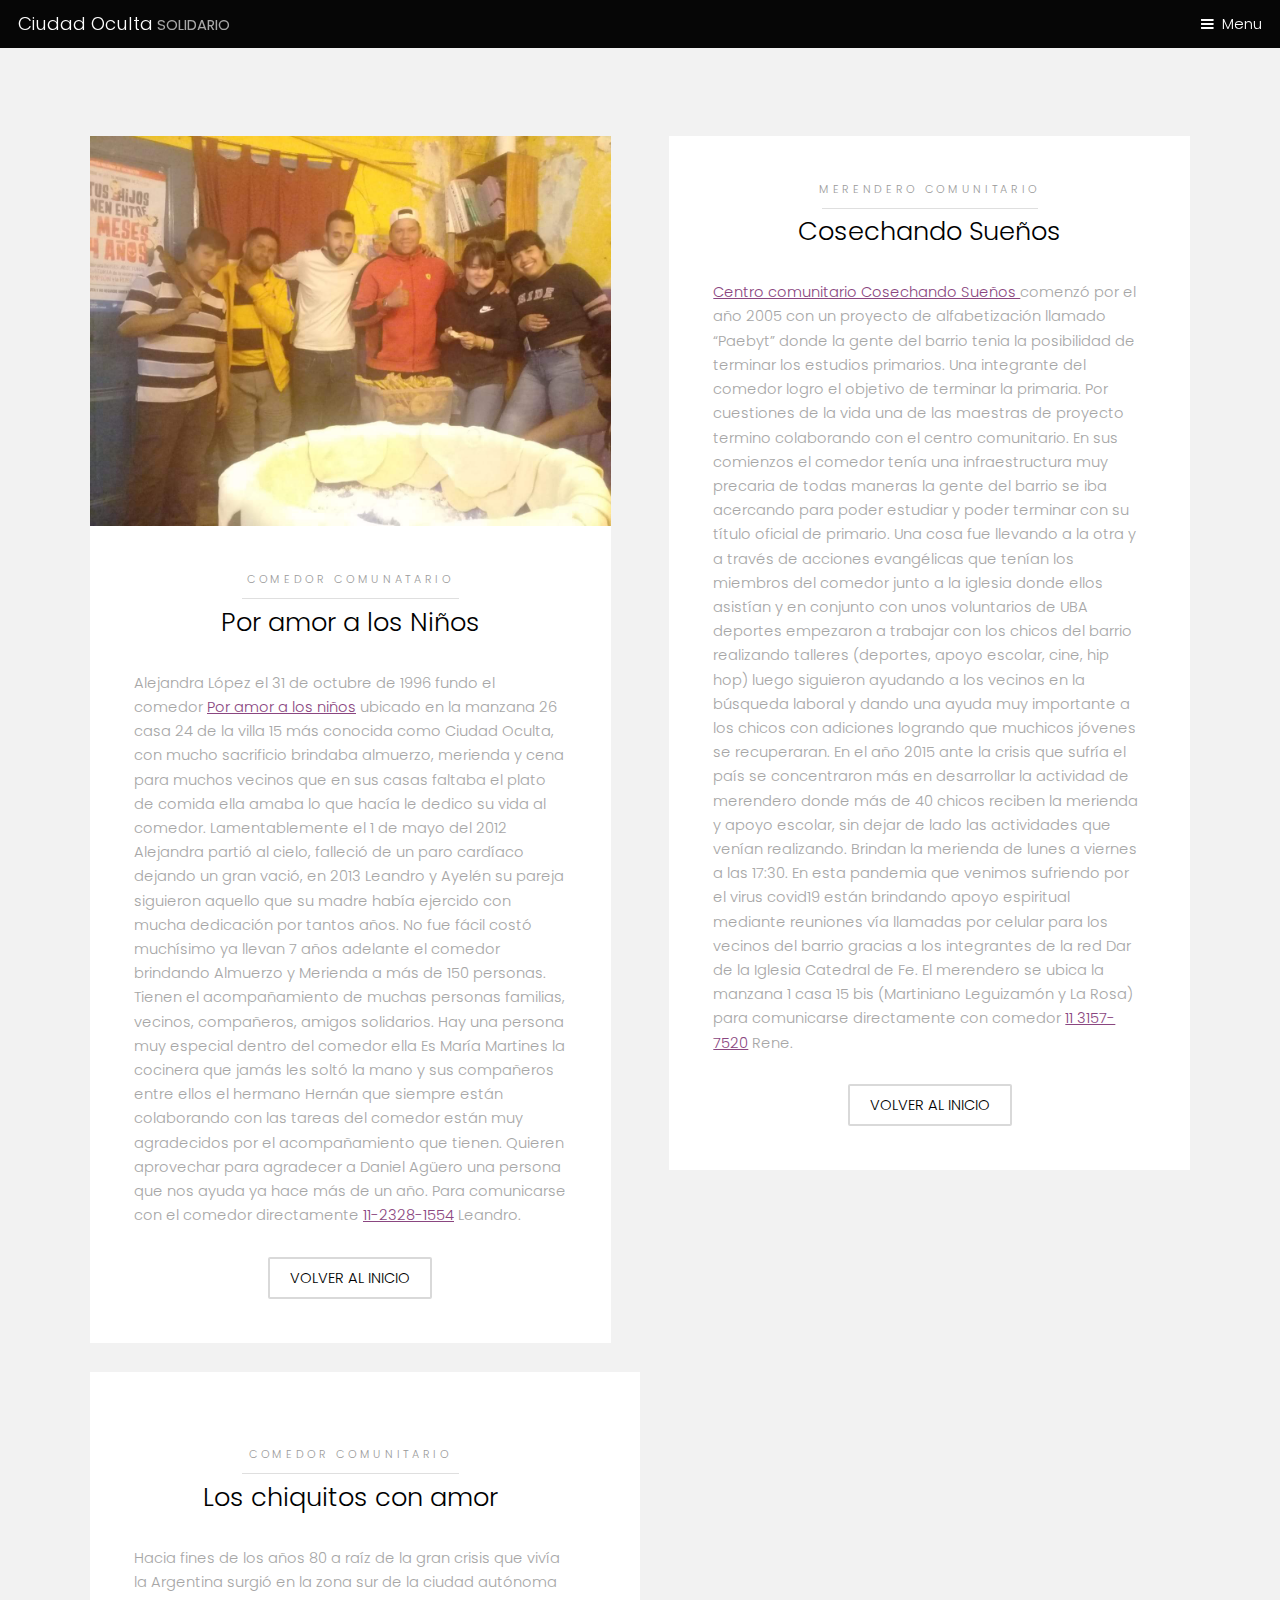
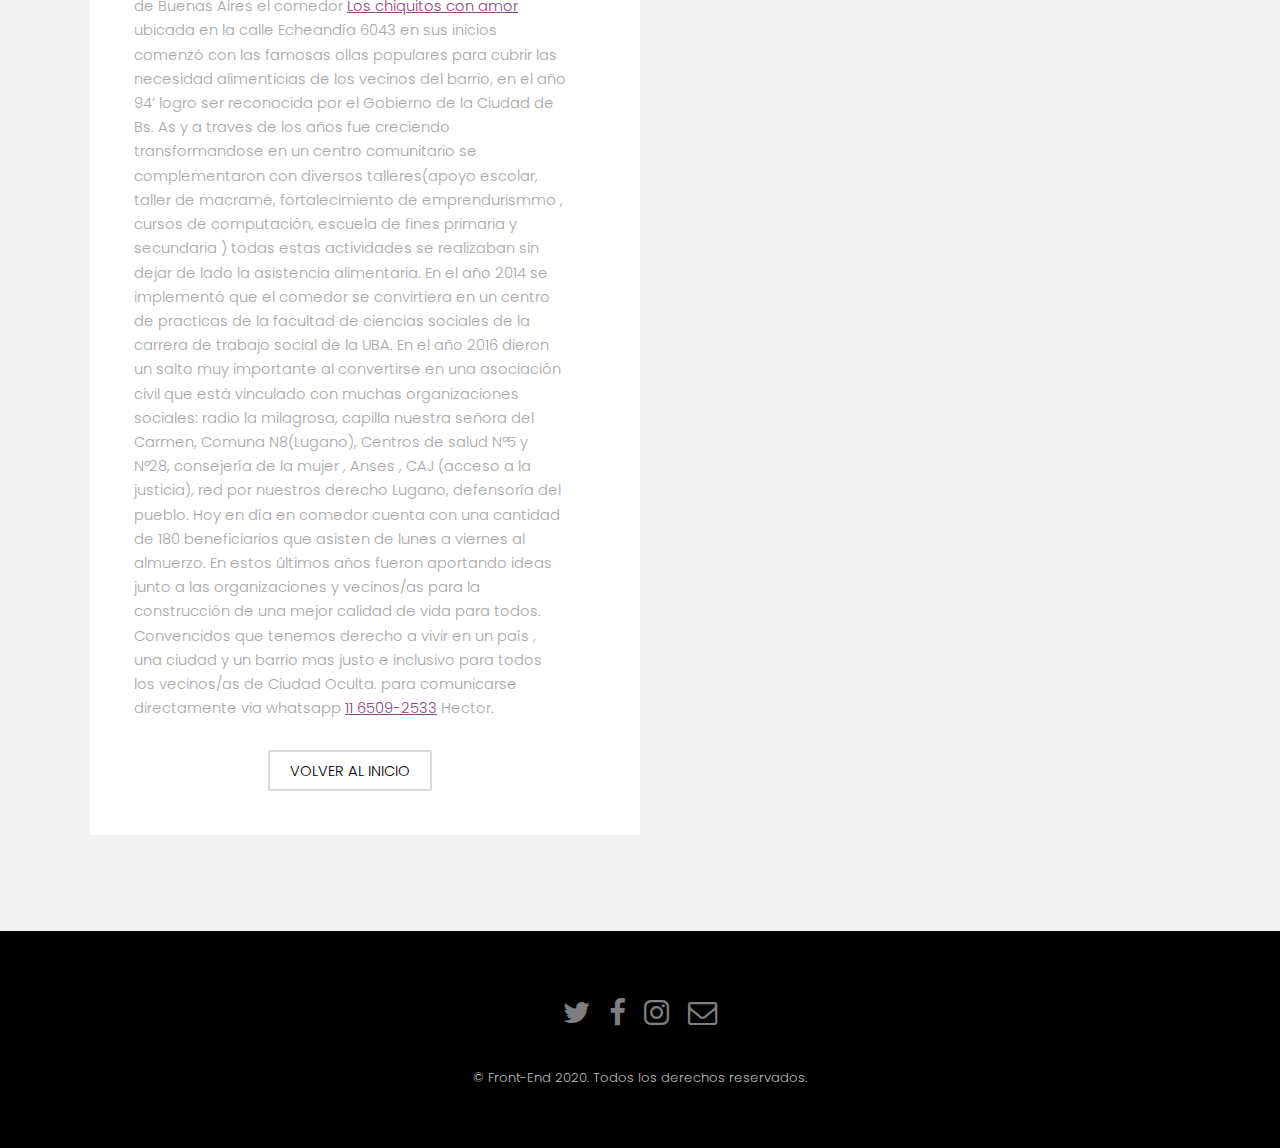
==== commit 5e7435d7: "se agrego al menu ollas populares" ====
--- a/elements.html
+++ b/elements.html
@@ -6,7 +6,7 @@
 -->
 <html>
 	<head>
-		<title>Hielo by TEMPLATED</title>
+		<title>Ciudad Oculta Solidario</title>
 		<meta charset="utf-8" />
 		<meta name="viewport" content="width=device-width, initial-scale=1" />
 		<link rel="stylesheet" href="assets/css/main.css" />
@@ -15,436 +15,111 @@
 
 		<!-- Header -->
 			<header id="header">
-				<div class="logo"><a href="index.html">Hielo <span>by TEMPLATED</span></a></div>
+				<div class="logo"><a href="index.html">Ciudad Oculta<span>  SOLIDARIO</span></a></div>
 				<a href="#menu">Menu</a>
 			</header>
 
 		<!-- Nav -->
 			<nav id="menu">
 				<ul class="links">
-					<li><a href="index.html">Home</a></li>
-					<li><a href="generic.html">Generic</a></li>
-					<li><a href="elements.html">Elements</a></li>
+					<li><a href="index.html">Inicio</a></li>
+					<li><a href="generic2.html">¿Quienes somos?</a></li>
+					<li><a href="generic.html">Historia del barrio</a></li>
 				</ul>
 			</nav>
 
-		<!-- One -->
-			<section id="One" class="wrapper style3">
-				<div class="inner">
-					<header class="align-center">
-						<p>Sed amet nulla</p>
-						<h2>Elements</h2>
-					</header>
-				</div>
-			</section>
+			<!-- One -->
+				<section id="one" class="wrapper style2">
+					<div class="inner">
+						<div class="grid-style">
 
-		<!-- Main -->
-			<div id="main" class="container">
-
-				<!-- Elements -->
-					<h2 id="elements">Elements</h2>
-					<div class="row 200%">
-						<div class="6u 12u$(medium)">
-
-							<!-- Text stuff -->
-								<h3>Text</h3>
-								<p>This is <b>bold</b> and this is <strong>strong</strong>. This is <i>italic</i> and this is <em>emphasized</em>.
-								This is <sup>superscript</sup> text and this is <sub>subscript</sub> text.
-								This is <u>underlined</u> and this is code: <code>for (;;) { ... }</code>.
-								Finally, this is a <a href="#">link</a>.</p>
-								<hr />
-								<h2>Heading Level 2</h2>
-								<h3>Heading Level 3</h3>
-								<h4>Heading Level 4</h4>
-								<h5>Heading Level 5</h5>
-								<h6>Heading Level 6</h6>
-								<hr />
-								<header>
-									<h2>Heading with a Subtitle</h2>
-									<p>Lorem ipsum dolor sit amet nullam id egestas urna aliquam</p>
-								</header>
-								<p>Nunc lacinia ante nunc ac lobortis. Interdum adipiscing gravida odio porttitor sem non mi integer non faucibus ornare mi ut ante amet placerat aliquet. Volutpat eu sed ante lacinia sapien lorem accumsan varius montes viverra nibh in adipiscing blandit tempus accumsan.</p>
-								<header>
-									<h3>Heading with a Subtitle</h3>
-									<p>Lorem ipsum dolor sit amet nullam id egestas urna aliquam</p>
-								</header>
-								<p>Nunc lacinia ante nunc ac lobortis. Interdum adipiscing gravida odio porttitor sem non mi integer non faucibus ornare mi ut ante amet placerat aliquet. Volutpat eu sed ante lacinia sapien lorem accumsan varius montes viverra nibh in adipiscing blandit tempus accumsan.</p>
-								<header>
-									<h4>Heading with a Subtitle</h4>
-									<p>Lorem ipsum dolor sit amet nullam id egestas urna aliquam</p>
-								</header>
-								<p>Nunc lacinia ante nunc ac lobortis. Interdum adipiscing gravida odio porttitor sem non mi integer non faucibus ornare mi ut ante amet placerat aliquet. Volutpat eu sed ante lacinia sapien lorem accumsan varius montes viverra nibh in adipiscing blandit tempus accumsan.</p>
-
-							<!-- Lists -->
-								<h3>Lists</h3>
-								<div class="row">
-									<div class="6u 12u$(small)">
-
-										<h4>Unordered</h4>
-										<ul>
-											<li>Dolor pulvinar etiam magna etiam.</li>
-											<li>Sagittis adipiscing lorem eleifend.</li>
-											<li>Felis enim feugiat dolore viverra.</li>
-										</ul>
-
-										<h4>Alternate</h4>
-										<ul class="alt">
-											<li>Dolor pulvinar etiam magna etiam.</li>
-											<li>Sagittis adipiscing lorem eleifend.</li>
-											<li>Felis enim feugiat dolore viverra.</li>
-										</ul>
-
+							<div>
+								<div class="box">
+									<div class="image fit">
+										<img src="images/PorAmorALosNiños1 (1).jpg" alt="" />
 									</div>
-									<div class="6u$ 12u$(small)">
-
-										<h4>Ordered</h4>
-										<ol>
-											<li>Dolor pulvinar etiam magna etiam.</li>
-											<li>Etiam vel felis at lorem sed viverra.</li>
-											<li>Felis enim feugiat dolore viverra.</li>
-											<li>Dolor pulvinar etiam magna etiam.</li>
-											<li>Etiam vel felis at lorem sed viverra.</li>
-											<li>Felis enim feugiat dolore viverra.</li>
-										</ol>
-
-										<h4>Icons</h4>
-										<ul class="icons">
-											<li><a href="#" class="icon fa-twitter"><span class="label">Twitter</span></a></li>
-											<li><a href="#" class="icon fa-facebook"><span class="label">Facebook</span></a></li>
-											<li><a href="#" class="icon fa-instagram"><span class="label">Instagram</span></a></li>
-											<li><a href="#" class="icon fa-github"><span class="label">Github</span></a></li>
-											<li><a href="#" class="icon fa-dribbble"><span class="label">Dribbble</span></a></li>
-											<li><a href="#" class="icon fa-tumblr"><span class="label">Tumblr</span></a></li>
-										</ul>
-
+									<div class="content">
+										<header class="align-center">
+											<p>Comedor Comunatario</p>
+											<h2>Por amor a los Niños</h2>
+										</header>
+										<p> Alejandra López el 31 de octubre de 1996 fundo el comedor <a href="https://www.facebook.com/Por-amor-a-los-niños-271568729901379/" target="_blank">Por amor a los niños</a> ubicado en la manzana 26 casa 24 de la villa 15 más conocida como Ciudad Oculta, con mucho sacrificio brindaba almuerzo, merienda y cena para muchos vecinos que en sus casas faltaba el plato de comida ella amaba lo que hacía le dedico su vida al comedor.
+	Lamentablemente el 1 de mayo del 2012 Alejandra partió al cielo, falleció de un paro cardíaco dejando un gran vació, en 2013 Leandro y Ayelén su pareja siguieron aquello que su madre había ejercido con mucha dedicación por tantos años. No fue fácil costó muchísimo ya llevan 7 años adelante el comedor brindando Almuerzo y Merienda a más de 150 personas. Tienen el acompañamiento de muchas personas familias, vecinos, compañeros, amigos solidarios.
+	Hay una persona muy especial dentro del comedor ella Es María Martines la cocinera que jamás
+	les soltó la mano y sus compañeros entre ellos el hermano Hernán que siempre están colaborando con las tareas del comedor están muy agradecidos por el acompañamiento que tienen.
+	Quieren aprovechar para agradecer a Daniel Agüero una persona que nos ayuda ya hace más de un año. Para comunicarse con el comedor directamente <a href="https://api.whatsapp.com/send?phone=+5491123281554&text=mensaje" target="_blank">11-2328-1554</a> Leandro.
+	 <link rel="stylesheet" href="/css/master.css"> </p>
+										<footer class="align-center">
+											<a href="#" class="button alt">Volver al Inicio</a>
+										</footer>
 									</div>
 								</div>
-								<h4>Definition</h4>
-								<dl>
-									<dt>Item 1</dt>
-									<dd>
-										<p>Lorem ipsum dolor vestibulum ante ipsum primis in faucibus vestibulum. Blandit adipiscing eu felis iaculis volutpat ac adipiscing accumsan eu faucibus. Integer ac pellentesque praesent.</p>
-									</dd>
-									<dt>Item 2</dt>
-									<dd>
-										<p>Lorem ipsum dolor vestibulum ante ipsum primis in faucibus vestibulum. Blandit adipiscing eu felis iaculis volutpat ac adipiscing accumsan eu faucibus. Integer ac pellentesque praesent.</p>
-									</dd>
-									<dt>Item 3</dt>
-									<dd>
-										<p>Lorem ipsum dolor vestibulum ante ipsum primis in faucibus vestibulum. Blandit adipiscing eu felis iaculis volutpat ac adipiscing accumsan eu faucibus. Integer ac pellentesque praesent.</p>
-									</dd>
-								</dl>
+							</div>
 
-								<h4>Actions</h4>
-								<ul class="actions">
-									<li><a href="#" class="button special">Default</a></li>
-									<li><a href="#" class="button">Default</a></li>
-									<li><a href="#" class="button alt">Default</a></li>
-								</ul>
-								<ul class="actions small">
-									<li><a href="#" class="button special small">Small</a></li>
-									<li><a href="#" class="button small">Small</a></li>
-									<li><a href="#" class="button alt small">Small</a></li>
-								</ul>
-								<div class="row">
-									<div class="3u 12u$(small)">
-										<ul class="actions vertical">
-											<li><a href="#" class="button special">Default</a></li>
-											<li><a href="#" class="button">Default</a></li>
-											<li><a href="#" class="button alt">Default</a></li>
-										</ul>
+							<div>
+								<div class="box">
+									<div class="image fit">
+										<img src="images/merendercocsechandoseños2.jpg" alt="" />
 									</div>
-									<div class="3u 12u$(small)">
-										<ul class="actions vertical small">
-											<li><a href="#" class="button special small">Small</a></li>
-											<li><a href="#" class="button small">Small</a></li>
-											<li><a href="#" class="button alt small">Small</a></li>
-										</ul>
-									</div>
-									<div class="3u 12u$(small)">
-										<ul class="actions vertical">
-											<li><a href="#" class="button special fit">Default</a></li>
-											<li><a href="#" class="button fit">Default</a></li>
-											<li><a href="#" class="button alt fit">Default</a></li>
-										</ul>
-									</div>
-									<div class="3u$ 12u$(small)">
-										<ul class="actions vertical small">
-											<li><a href="#" class="button special small fit">Small</a></li>
-											<li><a href="#" class="button small fit">Small</a></li>
-											<li><a href="#" class="button alt small fit">Small</a></li>
-										</ul>
+									<div class="content">
+										<header class="align-center">
+											<p>Merendero Comunitario</p>
+											<h2>Cosechando Sueños</h2>
+										</header>
+										<p><a href="https://www.facebook.com/Cosechando-Sueños-847281278722593/?ref=page_internal" target="_blank">Centro comunitario Cosechando Sueños </a>comenzó por el año 2005 con un proyecto de alfabetización llamado “Paebyt” donde la gente del barrio tenia la posibilidad de terminar los estudios primarios. Una integrante del comedor logro el objetivo de terminar la primaria. Por cuestiones de la vida una de las maestras de proyecto termino colaborando con el centro comunitario.
+	En sus comienzos el comedor tenía una infraestructura muy precaria de todas maneras la gente del barrio se iba acercando para poder estudiar y poder terminar con su título oficial de primario.
+	Una cosa fue llevando a la otra y a través de acciones evangélicas que tenían los miembros del comedor junto a la iglesia donde ellos asistían y en conjunto con unos voluntarios de UBA deportes empezaron a trabajar con los chicos del barrio realizando talleres (deportes, apoyo escolar, cine, hip hop) luego siguieron ayudando a los vecinos en la búsqueda laboral y dando una ayuda muy importante a los chicos con adiciones logrando que muchicos jóvenes se recuperaran.
+	En el año 2015 ante la crisis que sufría el país se concentraron más en desarrollar la actividad de merendero donde más de 40 chicos reciben la merienda y apoyo escolar, sin dejar de lado las actividades que venían realizando. Brindan la merienda de lunes a viernes a las 17:30.
+	En esta pandemia que venimos sufriendo por el virus covid19 están brindando apoyo espiritual mediante reuniones vía llamadas por celular para los vecinos del barrio gracias a los integrantes de la red Dar de la Iglesia Catedral de Fe.
+	El merendero se ubica la manzana 1 casa 15 bis (Martiniano Leguizamón y La Rosa) para comunicarse directamente con comedor <a href="https://api.whatsapp.com/send?phone=+549113157-7520&text=mensaje" target="_blank">11 3157-7520</a> Rene.</p>
+										<footer class="align-center">
+											<a href="#" class="button alt">Volver al Inicio</a>
+										</footer>
 									</div>
 								</div>
+							</div>
+							<div class="box">
+								<div class="image fit">
+									<img src="images/comedorloschiquitos.jpg" alt="" />
+								</div>
+								<div class="content">
+									<header class="align-center">
+										<p>Comedor Comunitario</p>
+										<h2>Los chiquitos con amor</h2>
+									</header>
+									<p>Hacia fines de los años 80 a raíz de la gran crisis que vivía la Argentina surgió en la zona sur de la ciudad autónoma de Buenas Aires el comedor <a href="https://www.facebook.com/loschiquitos.conamor.1" target="_blank">Los chiquitos con amor</a>
+										 ubicada en la calle Echeandía 6043 en sus inicios comenzó con las famosas ollas populares para cubrir las necesidad alimenticias de los vecinos del barrio, en el año 94’ logro ser reconocida por el Gobierno de la Ciudad de Bs. As y a traves de los años fue creciendo transformandose en un centro comunitario se complementaron con diversos talleres(apoyo escolar, taller de macramé,  fortalecimiento de emprendurismmo , cursos de computación, escuela de fines primaria y  secundaria ) todas estas actividades se realizaban sin dejar de lado la asistencia alimentaria.
+En el año 2014 se implementó que el comedor se convirtiera en un centro de practicas de la facultad de ciencias sociales de la carrera de trabajo social de la UBA.
+En el año 2016 dieron un salto muy importante al convertirse en una asociación civil que está vinculado con muchas organizaciones sociales: radio la milagrosa, capilla nuestra señora del Carmen, Comuna N8(Lugano), Centros de salud Nº5 y Nº28, consejería de la mujer , Anses , CAJ (acceso a la justicia), red por nuestros derecho Lugano, defensoría del pueblo.
+Hoy en día en comedor cuenta con una cantidad de 180 beneficiarios que asisten de lunes a viernes al almuerzo.
+En estos últimos años fueron aportando ideas junto a las organizaciones y vecinos/as para la construcción de una mejor calidad de vida para todos.
+Convencidos que tenemos derecho a vivir en un país , una ciudad y un barrio mas justo e inclusivo para todos los vecinos/as de Ciudad Oculta.
 
-							<!-- Blockquote -->
-								<h3>Blockquote</h3>
-								<blockquote>Fringilla nisl. Donec accumsan interdum nisi, quis tincidunt felis sagittis eget tempus euismod. Vestibulum ante ipsum primis in faucibus vestibulum. Blandit adipiscing eu felis iaculis volutpat ac adipiscing accumsan faucibus. Vestibulum ante ipsum primis in faucibus vestibulum. Blandit adipiscing eu felis.</blockquote>
-
-							<!-- Table -->
-								<h3>Table</h3>
-
-								<h4>Default</h4>
-								<div class="table-wrapper">
-									<table>
-										<thead>
-											<tr>
-												<th>Name</th>
-												<th>Description</th>
-												<th>Price</th>
-											</tr>
-										</thead>
-										<tbody>
-											<tr>
-												<td>Item 1</td>
-												<td>Ante turpis integer aliquet porttitor.</td>
-												<td>29.99</td>
-											</tr>
-											<tr>
-												<td>Item 2</td>
-												<td>Vis ac commodo adipiscing arcu aliquet.</td>
-												<td>19.99</td>
-											</tr>
-											<tr>
-												<td>Item 3</td>
-												<td> Morbi faucibus arcu accumsan lorem.</td>
-												<td>29.99</td>
-											</tr>
-											<tr>
-												<td>Item 4</td>
-												<td>Vitae integer tempus condimentum.</td>
-												<td>19.99</td>
-											</tr>
-											<tr>
-												<td>Item 5</td>
-												<td>Ante turpis integer aliquet porttitor.</td>
-												<td>29.99</td>
-											</tr>
-										</tbody>
-										<tfoot>
-											<tr>
-												<td colspan="2"></td>
-												<td>100.00</td>
-											</tr>
-										</tfoot>
-									</table>
+ para comunicarse directamente via whatsapp <a href="https://api.whatsapp.com/send?phone=+549116509-2533&text=mensaje" target="_blank">11 6509-2533</a> Hector.
+</p>
+									<footer class="align-center">
+										<a href="#" class="button alt">Volver al Inicio</a>
+									</footer>
 								</div>
-
-								<h4>Alternate</h4>
-								<div class="table-wrapper">
-									<table class="alt">
-										<thead>
-											<tr>
-												<th>Name</th>
-												<th>Description</th>
-												<th>Price</th>
-											</tr>
-										</thead>
-										<tbody>
-											<tr>
-												<td>Item 1</td>
-												<td>Ante turpis integer aliquet porttitor.</td>
-												<td>29.99</td>
-											</tr>
-											<tr>
-												<td>Item 2</td>
-												<td>Vis ac commodo adipiscing arcu aliquet.</td>
-												<td>19.99</td>
-											</tr>
-											<tr>
-												<td>Item 3</td>
-												<td> Morbi faucibus arcu accumsan lorem.</td>
-												<td>29.99</td>
-											</tr>
-											<tr>
-												<td>Item 4</td>
-												<td>Vitae integer tempus condimentum.</td>
-												<td>19.99</td>
-											</tr>
-											<tr>
-												<td>Item 5</td>
-												<td>Ante turpis integer aliquet porttitor.</td>
-												<td>29.99</td>
-											</tr>
-										</tbody>
-										<tfoot>
-											<tr>
-												<td colspan="2"></td>
-												<td>100.00</td>
-											</tr>
-										</tfoot>
-									</table>
-								</div>
-
-						</div>
-						<div class="6u$ 12u$(medium)">
-
-							<!-- Buttons -->
-								<h3>Buttons</h3>
-								<ul class="actions">
-									<li><a href="#" class="button special">Special</a></li>
-									<li><a href="#" class="button">Default</a></li>
-									<li><a href="#" class="button alt">Alternate</a></li>
-								</ul>
-								<ul class="actions">
-									<li><a href="#" class="button special big">Big</a></li>
-									<li><a href="#" class="button">Default</a></li>
-									<li><a href="#" class="button alt small">Small</a></li>
-								</ul>
-								<ul class="actions fit">
-									<li><a href="#" class="button special fit">Fit</a></li>
-									<li><a href="#" class="button fit">Fit</a></li>
-									<li><a href="#" class="button alt fit">Fit</a></li>
-								</ul>
-								<ul class="actions fit small">
-									<li><a href="#" class="button special fit small">Fit + Small</a></li>
-									<li><a href="#" class="button fit small">Fit + Small</a></li>
-									<li><a href="#" class="button alt fit small">Fit + Small</a></li>
-								</ul>
-								<ul class="actions">
-									<li><a href="#" class="button special icon fa-search">Icon</a></li>
-									<li><a href="#" class="button icon fa-download">Icon</a></li>
-									<li><a href="#" class="button alt icon fa-check">Icon</a></li>
-								</ul>
-								<ul class="actions">
-									<li><span class="button special disabled">Special</span></li>
-									<li><span class="button disabled">Default</span></li>
-									<li><span class="button alt disabled">Alternate</span></li>
-								</ul>
-
-							<!-- Form -->
-								<h3>Form</h3>
-
-								<form method="post" action="#">
-									<div class="row uniform">
-										<div class="6u 12u$(xsmall)">
-											<input type="text" name="name" id="name" value="" placeholder="Name" />
-										</div>
-										<div class="6u$ 12u$(xsmall)">
-											<input type="email" name="email" id="email" value="" placeholder="Email" />
-										</div>
-										<!-- Break -->
-										<div class="12u$">
-											<div class="select-wrapper">
-												<select name="category" id="category">
-													<option value="">- Category -</option>
-													<option value="1">Manufacturing</option>
-													<option value="1">Shipping</option>
-													<option value="1">Administration</option>
-													<option value="1">Human Resources</option>
-												</select>
-											</div>
-										</div>
-										<!-- Break -->
-										<div class="4u 12u$(small)">
-											<input type="radio" id="priority-low" name="priority" checked>
-											<label for="priority-low">Low Priority</label>
-										</div>
-										<div class="4u 12u$(small)">
-											<input type="radio" id="priority-normal" name="priority">
-											<label for="priority-normal">Normal Priority</label>
-										</div>
-										<div class="4u$ 12u$(small)">
-											<input type="radio" id="priority-high" name="priority">
-											<label for="priority-high">High Priority</label>
-										</div>
-										<!-- Break -->
-										<div class="6u 12u$(small)">
-											<input type="checkbox" id="copy" name="copy">
-											<label for="copy">Email me a copy of this message</label>
-										</div>
-										<div class="6u$ 12u$(small)">
-											<input type="checkbox" id="human" name="human" checked>
-											<label for="human">I am a human and not a robot</label>
-										</div>
-										<!-- Break -->
-										<div class="12u$">
-											<textarea name="message" id="message" placeholder="Enter your message" rows="6"></textarea>
-										</div>
-										<!-- Break -->
-										<div class="12u$">
-											<ul class="actions">
-												<li><input type="submit" value="Send Message" /></li>
-												<li><input type="reset" value="Reset" class="alt" /></li>
-											</ul>
-										</div>
-									</div>
-								</form>
-
-								<hr />
-
-								<form method="post" action="#">
-									<div class="row uniform">
-										<div class="9u 12u$(small)">
-											<input type="text" name="query" id="query" value="" placeholder="Query" />
-										</div>
-										<div class="3u$ 12u$(small)">
-											<input type="submit" value="Search" class="fit" />
-										</div>
-									</div>
-								</form>
-
-							<!-- Image -->
-								<h3>Image</h3>
-
-								<h4>Fit</h4>
-								<span class="image fit"><img src="images/pic01.jpg" alt="" /></span>
-								<div class="box alt">
-									<div class="row 50% uniform">
-										<div class="4u"><span class="image fit"><img src="images/pic01.jpg" alt="" /></span></div>
-										<div class="4u"><span class="image fit"><img src="images/pic01.jpg" alt="" /></span></div>
-										<div class="4u$"><span class="image fit"><img src="images/pic01.jpg" alt="" /></span></div>
-										<!-- Break -->
-										<div class="4u"><span class="image fit"><img src="images/pic01.jpg" alt="" /></span></div>
-										<div class="4u"><span class="image fit"><img src="images/pic01.jpg" alt="" /></span></div>
-										<div class="4u$"><span class="image fit"><img src="images/pic01.jpg" alt="" /></span></div>
-										<!-- Break -->
-										<div class="4u"><span class="image fit"><img src="images/pic01.jpg" alt="" /></span></div>
-										<div class="4u"><span class="image fit"><img src="images/pic01.jpg" alt="" /></span></div>
-										<div class="4u$"><span class="image fit"><img src="images/pic01.jpg" alt="" /></span></div>
-									</div>
-								</div>
-
-								<h4>Left &amp; Right</h4>
-								<p><span class="image left"><img src="images/pic02.jpg" alt="" /></span>Lorem ipsum dolor sit accumsan interdum nisi, quis tincidunt felis sagittis eget. tempus euismod. Vestibulum ante ipsum primis in faucibus vestibulum. Blandit adipiscing eu felis iaculis volutpat ac adipiscing accumsan eu faucibus. Integer ac pellentesque praesent tincidunt felis sagittis eget. tempus euismod. Vestibulum ante ipsum primis sagittis eget. tempus euismod. Vestibulum ante ipsum primis in faucibus vestibulum. Blandit adipiscing eu felis iaculis volutpat ac adipiscing accumsan eu faucibus. Integer ac pellentesque praesent tincidunt felis sagittis eget. tempus euismod. Vestibulum ante ipsum primis in faucibus vestibulum. Blandit adipiscing eu felis iaculis volutpat ac adipiscing accumsan eu faucibus. Integer ac pellentesque praesent. Vestibulum ante ipsum primis in faucibus magna blandit adipiscing eu felis iaculis volutpat lorem ipsum dolor sit amet dolor consequat.</p>
-								<p><span class="image right"><img src="images/pic02.jpg" alt="" /></span>Lorem ipsum dolor sit accumsan interdum nisi, quis tincidunt felis sagittis eget. tempus euismod. Vestibulum ante ipsum primis in faucibus vestibulum. Blandit adipiscing eu felis iaculis volutpat ac adipiscing accumsan eu faucibus. Integer ac pellentesque praesent tincidunt felis sagittis eget. tempus euismod. Vestibulum ante ipsum primis sagittis eget. tempus euismod. Vestibulum ante ipsum primis in faucibus vestibulum. Blandit adipiscing eu felis iaculis volutpat ac adipiscing accumsan eu faucibus. Integer ac pellentesque praesent tincidunt felis sagittis eget. tempus euismod. Vestibulum ante ipsum primis in faucibus vestibulum. Blandit adipiscing eu felis iaculis volutpat ac adipiscing accumsan eu faucibus. Integer ac pellentesque praesent. Vestibulum ante ipsum primis in faucibus magna blandit adipiscing eu felis iaculis volutpat lorem ipsum dolor sit amet dolor consequat.</p>
-
-							<!-- Box -->
-								<h3>Box</h3>
-								<div class="box">
-									<p>Felis sagittis eget tempus primis in faucibus vestibulum. Blandit adipiscing eu felis iaculis volutpat ac adipiscing accumsan eu faucibus. Integer ac pellentesque praesent tincidunt felis sagittis eget. tempus euismod. Magna sed etiam ante ipsum primis in faucibus vestibulum. Blandit adipiscing eu ipsum primis in faucibus vestibulum. Blandit adipiscing eu felis iaculis volutpat ac adipiscing accumsan eu faucibus lorem ipsum dolor sit amet nullam.</p>
-								</div>
-
-							<!-- Preformatted Code -->
-								<h3>Preformatted</h3>
-								<pre><code>i = 0;
-
-while (!deck.isInOrder()) {
-    print 'Iteration ' + i;
-    deck.shuffle();
-    i++;
-}
-
-print 'It took ' + i + ' iterations to sort the deck.';
-</code></pre>
-
+							</div>
 						</div>
 					</div>
+				</section>
 
-			</div>
+
 
 		<!-- Footer -->
 			<footer id="footer">
 				<div class="container">
 					<ul class="icons">
-						<li><a href="#" class="icon fa-twitter"><span class="label">Twitter</span></a></li>
-						<li><a href="#" class="icon fa-facebook"><span class="label">Facebook</span></a></li>
-						<li><a href="#" class="icon fa-instagram"><span class="label">Instagram</span></a></li>
-						<li><a href="#" class="icon fa-envelope-o"><span class="label">Email</span></a></li>
+						<li><a href="https://twitter.com/patriciomtd" class="icon fa-twitter"><span class="label">Twitter</span></a></li>
+						<li><a href="https://www.facebook.com/patricio.correa.10" class="icon fa-facebook"><span class="label">Facebook</span></a></li>
+						<li><a href="https://www.instagram.com/patriciocorrea.12/?hl=es-la" class="icon fa-instagram"><span class="label">Instagram</span></a></li>
+						<li><a href="https://www.gmail.com/" class="icon fa-envelope-o"><span class="label">Email</span></a></li>
 					</ul>
 				</div>
 				<div class="copyright">
-					&copy; Untitled. All rights reserved.
+					&copy; Front-End 2020. Todos los derechos reservados.
 				</div>
 			</footer>
 
@@ -456,4 +131,4 @@
 			<script src="assets/js/main.js"></script>
 
 	</body>
-</html>+</html>
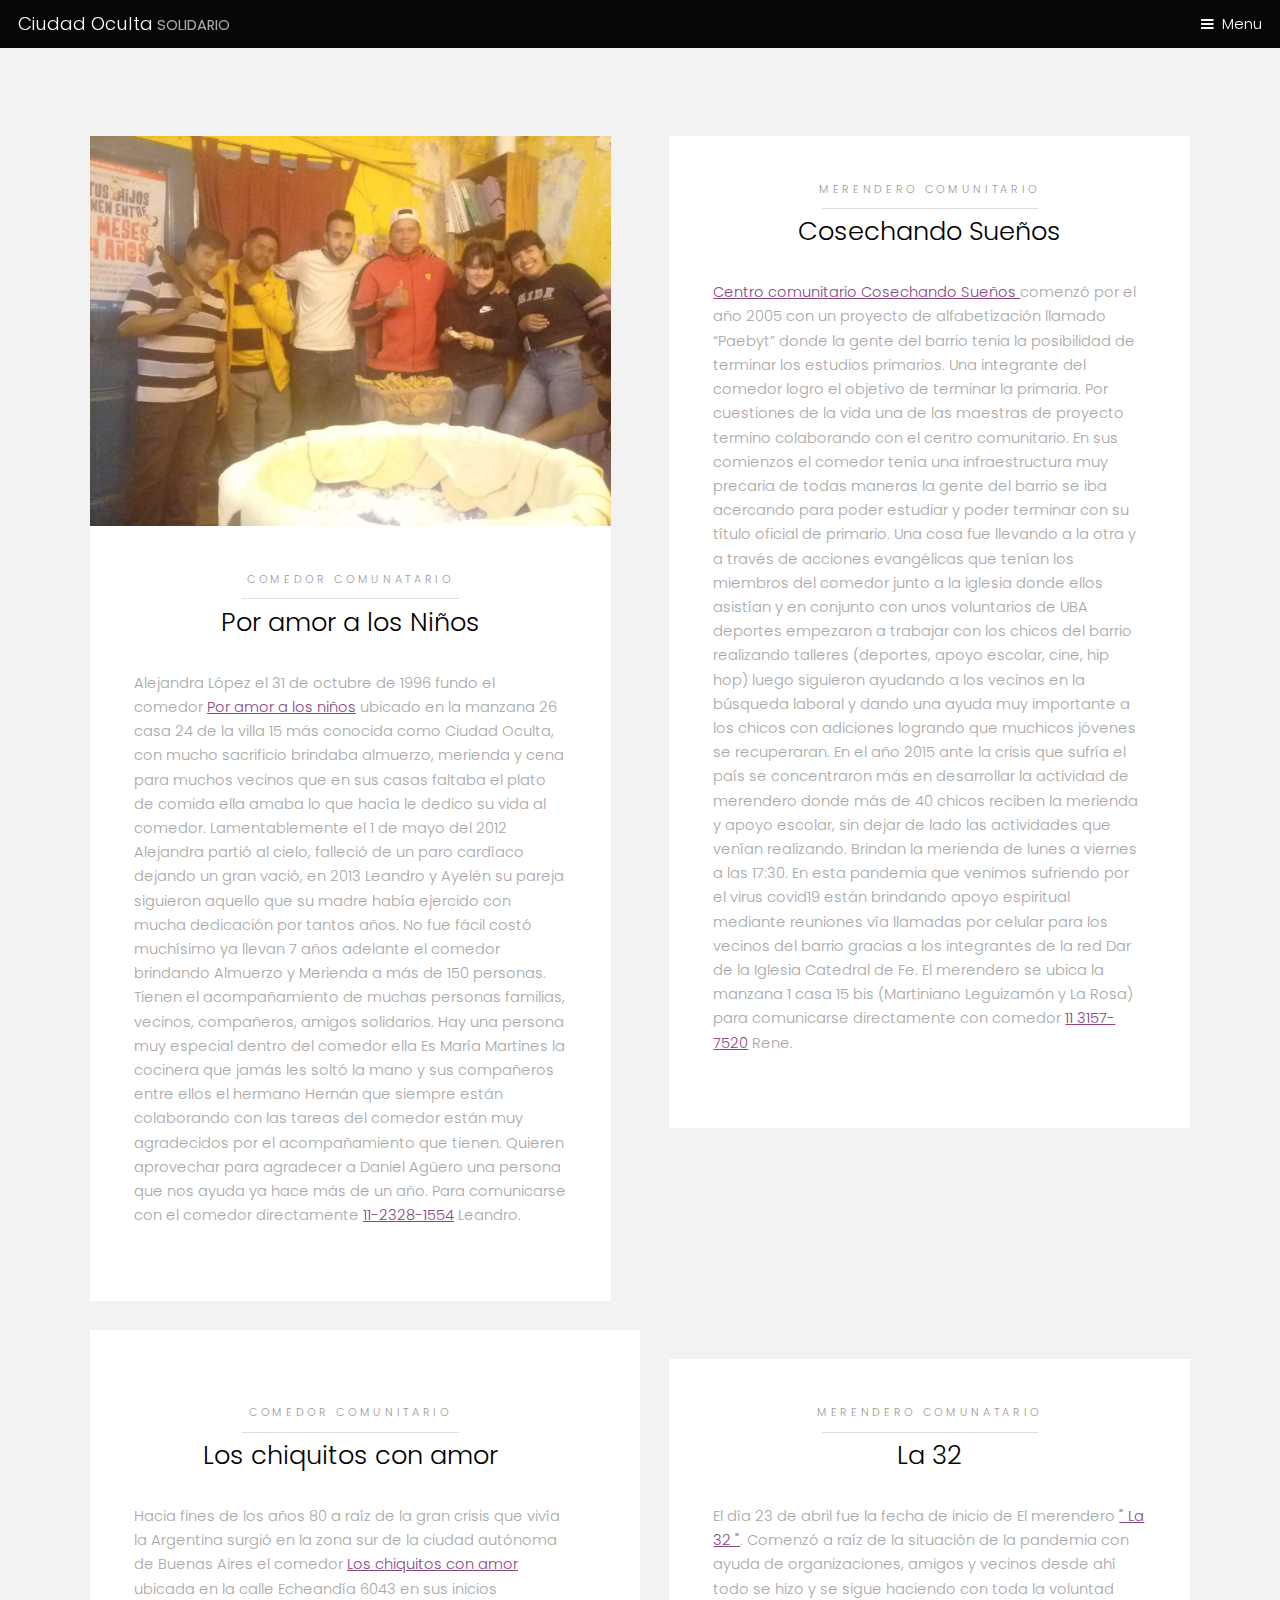
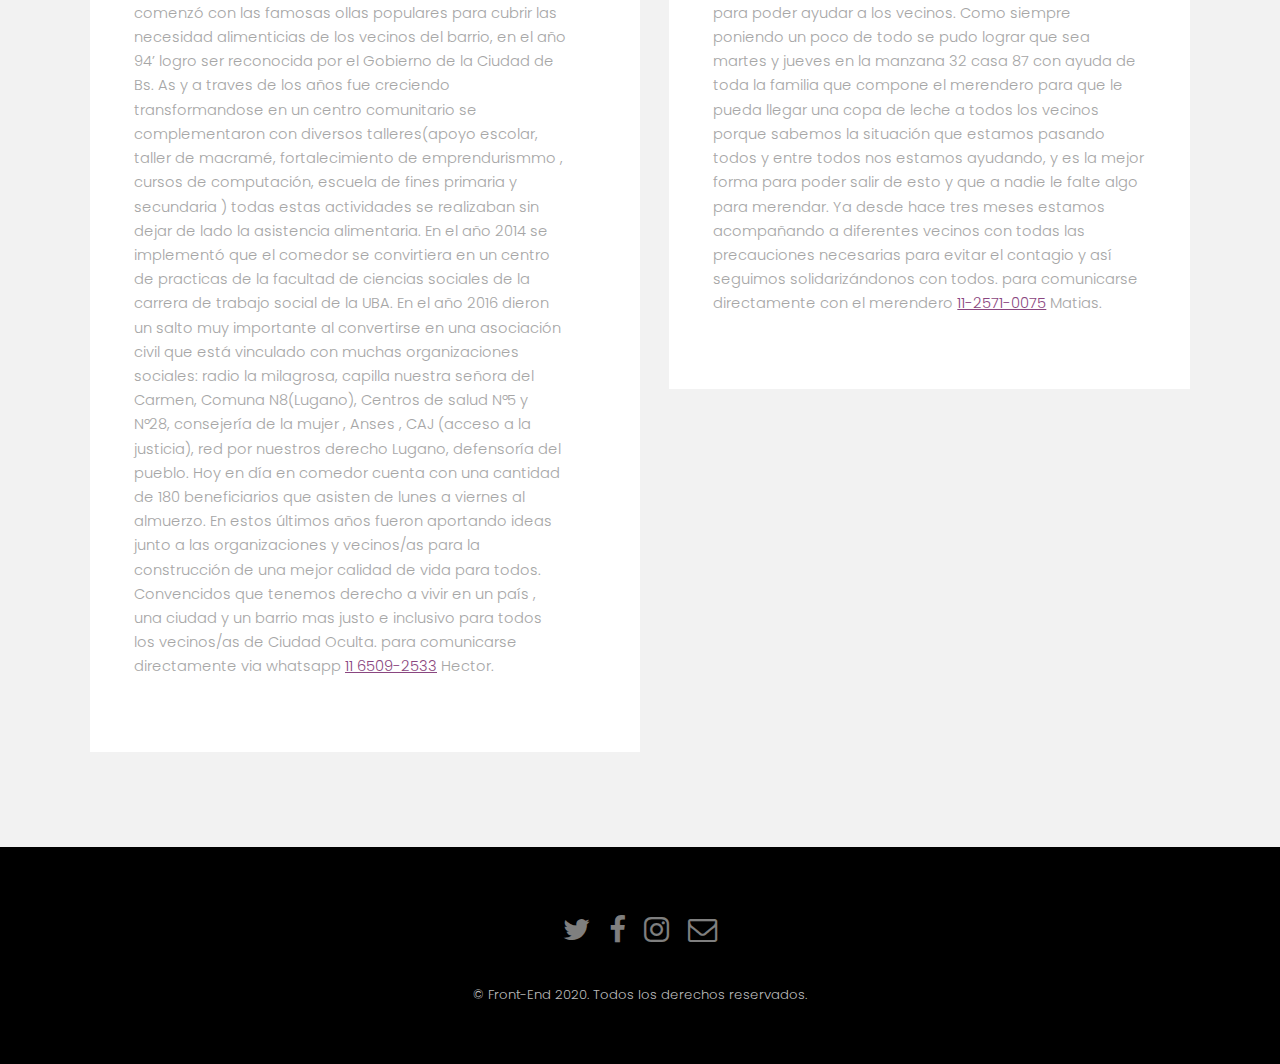
==== commit b1b0e01b: "ultimando detalles de la pagina web" ====
--- a/elements.html
+++ b/elements.html
@@ -25,8 +25,10 @@
 					<li><a href="index.html">Inicio</a></li>
 					<li><a href="generic2.html">¿Quienes somos?</a></li>
 					<li><a href="generic.html">Historia del barrio</a></li>
+					<li><a href="generic3.html">Ollas populares</a></li>
 				</ul>
 			</nav>
+
 
 			<!-- One -->
 				<section id="one" class="wrapper style2">
@@ -50,7 +52,7 @@
 	Quieren aprovechar para agradecer a Daniel Agüero una persona que nos ayuda ya hace más de un año. Para comunicarse con el comedor directamente <a href="https://api.whatsapp.com/send?phone=+5491123281554&text=mensaje" target="_blank">11-2328-1554</a> Leandro.
 	 <link rel="stylesheet" href="/css/master.css"> </p>
 										<footer class="align-center">
-											<a href="#" class="button alt">Volver al Inicio</a>
+											<!--a href="#" class="button alt">Volver al Inicio</a-->
 										</footer>
 									</div>
 								</div>
@@ -73,7 +75,7 @@
 	En esta pandemia que venimos sufriendo por el virus covid19 están brindando apoyo espiritual mediante reuniones vía llamadas por celular para los vecinos del barrio gracias a los integrantes de la red Dar de la Iglesia Catedral de Fe.
 	El merendero se ubica la manzana 1 casa 15 bis (Martiniano Leguizamón y La Rosa) para comunicarse directamente con comedor <a href="https://api.whatsapp.com/send?phone=+549113157-7520&text=mensaje" target="_blank">11 3157-7520</a> Rene.</p>
 										<footer class="align-center">
-											<a href="#" class="button alt">Volver al Inicio</a>
+											<!--a href="#" class="button alt">Volver al Inicio</a-->
 										</footer>
 									</div>
 								</div>
@@ -98,10 +100,32 @@
  para comunicarse directamente via whatsapp <a href="https://api.whatsapp.com/send?phone=+549116509-2533&text=mensaje" target="_blank">11 6509-2533</a> Hector.
 </p>
 									<footer class="align-center">
-										<a href="#" class="button alt">Volver al Inicio</a>
+										<!--a href="#" class="button alt">Volver al Inicio</a-->
 									</footer>
 								</div>
 							</div>
+							<div>
+								<div class="box">
+									<div class="image fit">
+										<img src="images/la32.jpeg" alt="" />
+									</div>
+									<div class="content">
+										<header class="align-center">
+											<p>Merendero Comunatario</p>
+											<h2>La 32</h2>
+										</header>
+										<p> El día 23 de abril fue la fecha de inicio de El merendero  <a href="https://instagram.com/merendero.la32?igshid=19fgh7i38dl60" target="_blank">" La 32 "</a>. Comenzó a raíz de la situación de la pandemia con ayuda de organizaciones, amigos y vecinos desde ahí todo se hizo y se sigue haciendo con toda la voluntad para poder
+											 ayudar a los vecinos. Como siempre poniendo un poco de todo se pudo lograr que sea martes y jueves en la manzana 32 casa 87 con ayuda de toda la familia que compone
+											 el merendero para que le pueda llegar una copa de leche a todos los vecinos porque sabemos la situación que estamos pasando todos y entre todos nos estamos ayudando, y es la mejor forma para poder salir de esto y que a nadie le falte algo para merendar.
+												Ya desde hace tres meses estamos acompañando a diferentes vecinos con todas las precauciones necesarias para evitar el contagio y así seguimos solidarizándonos con todos. para comunicarse directamente con el merendero <a href="https://api.whatsapp.com/+549112571-0075&text=mensaje" target="_blank">11-2571-0075</a> Matias.
+	 <link rel="stylesheet" href="/css/master.css"> </p>
+										<footer class="align-center">
+											<!--a href="#" class="button alt">Volver al Inicio</a-->
+										</footer>
+									</div>
+								</div>
+							</div>
+						</div>
 						</div>
 					</div>
 				</section>
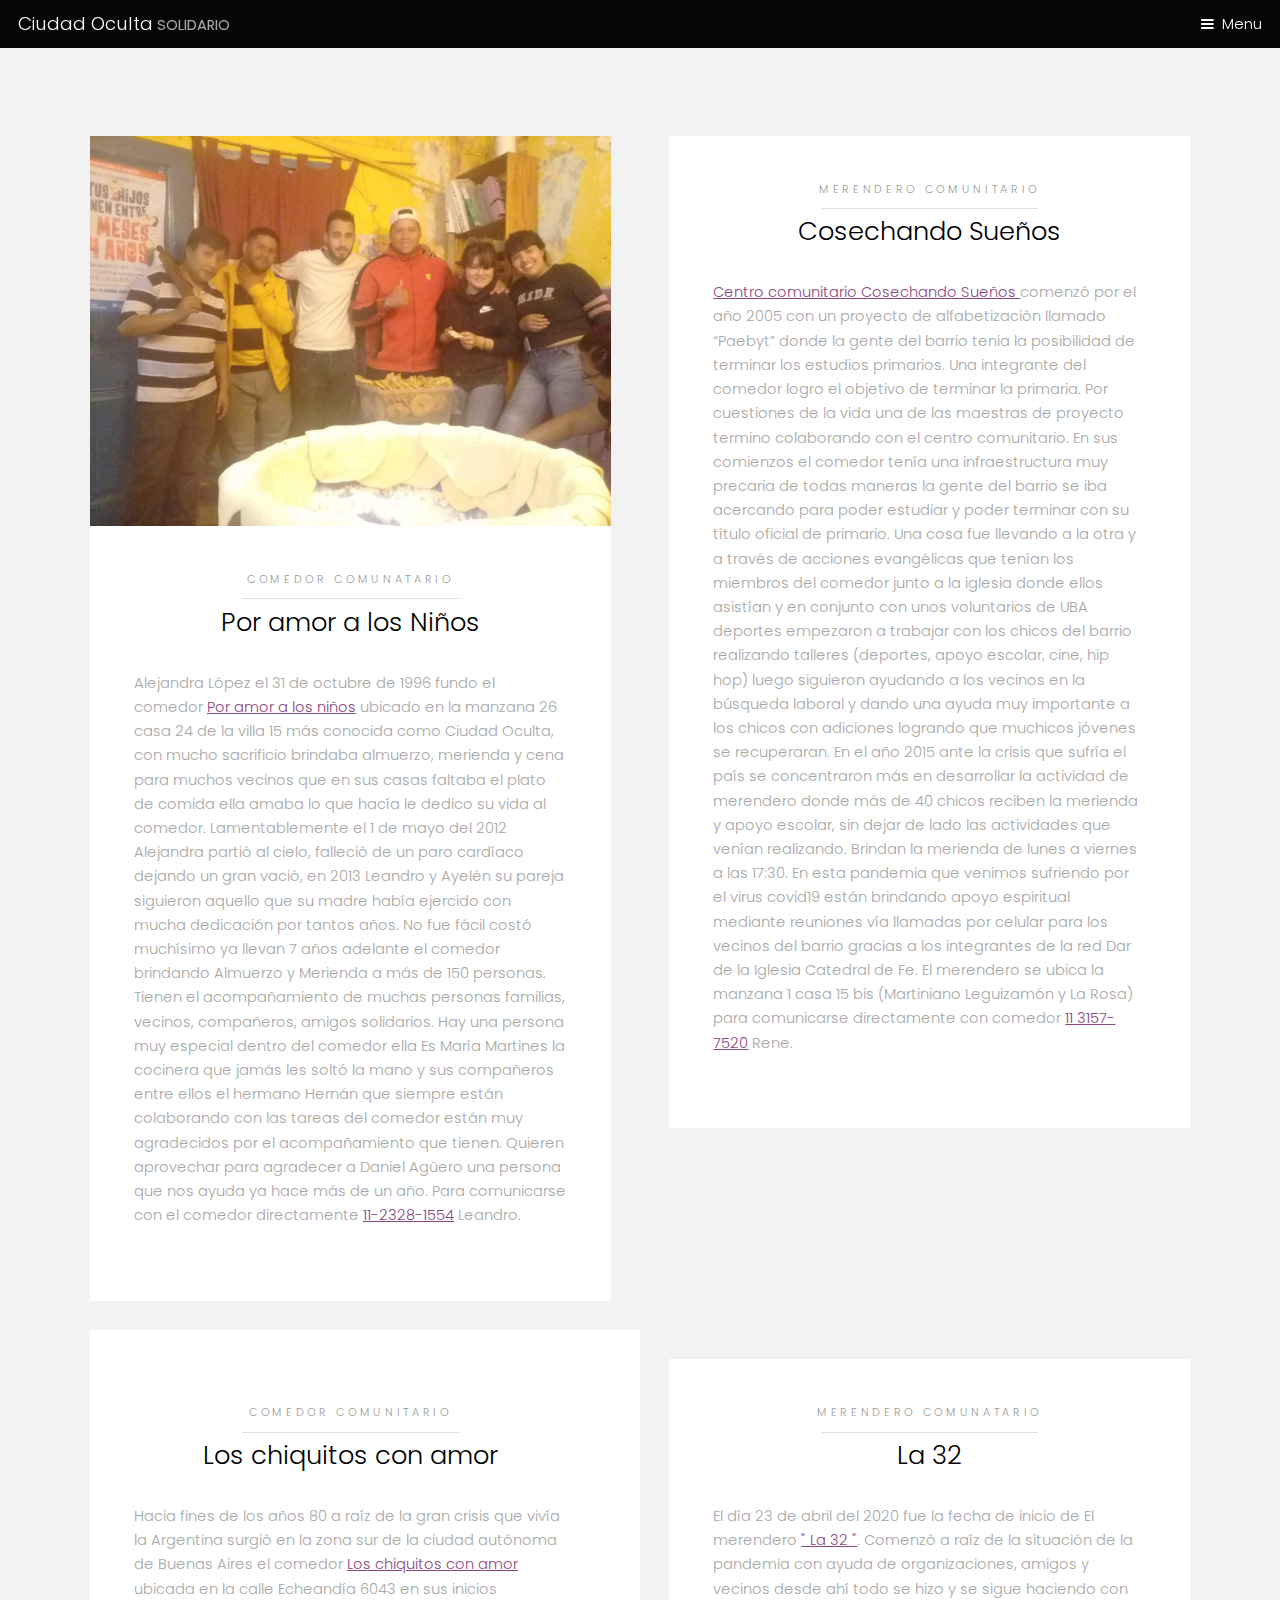
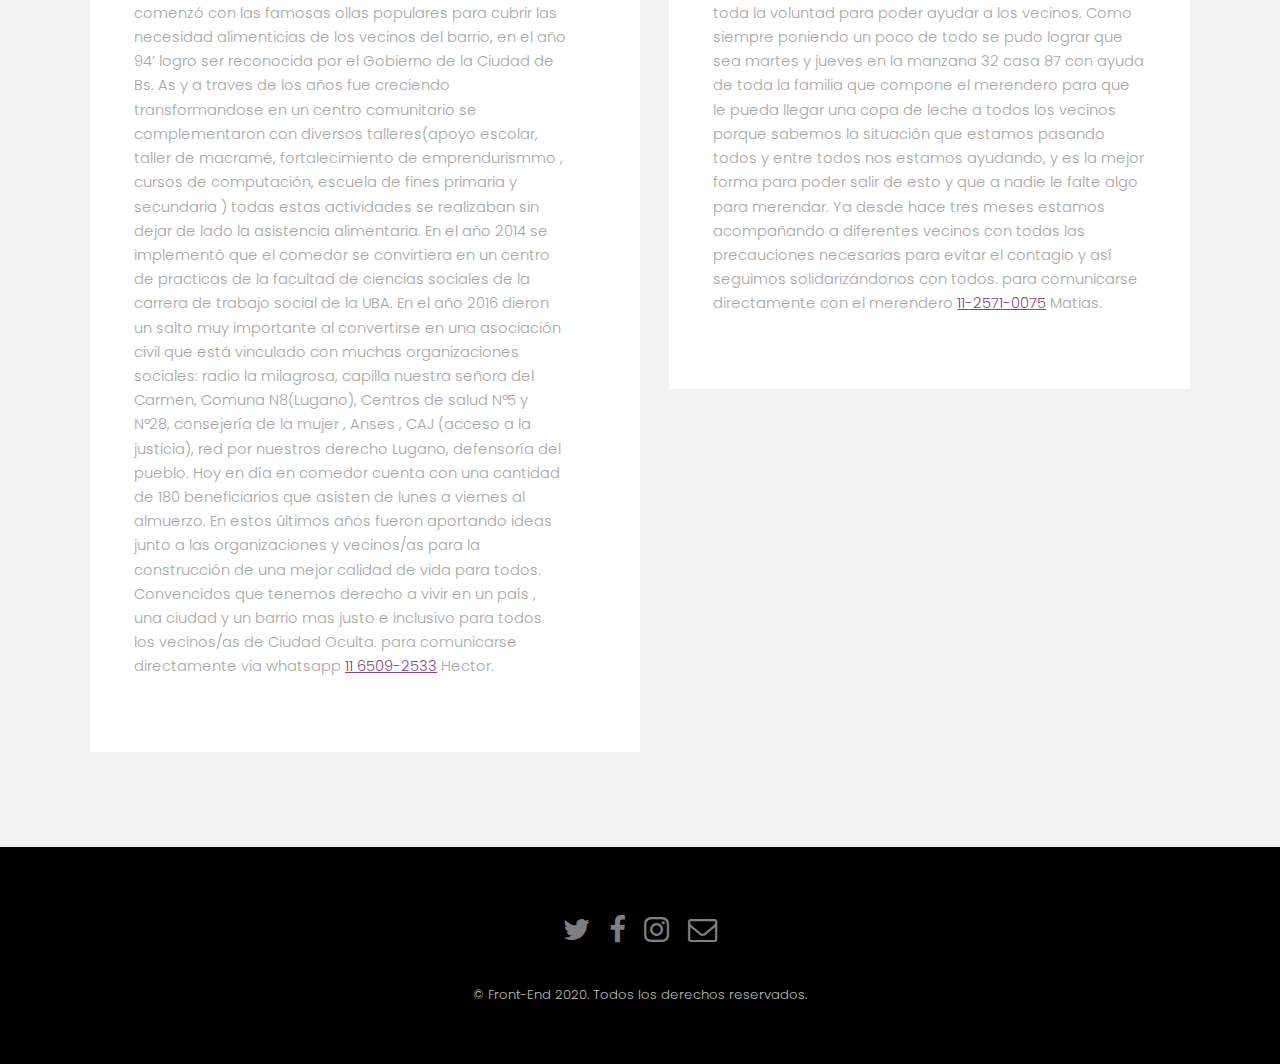
==== commit 3da9f39f: "se agrago etiqueta de mail" ====
--- a/elements.html
+++ b/elements.html
@@ -114,7 +114,7 @@
 											<p>Merendero Comunatario</p>
 											<h2>La 32</h2>
 										</header>
-										<p> El día 23 de abril fue la fecha de inicio de El merendero  <a href="https://instagram.com/merendero.la32?igshid=19fgh7i38dl60" target="_blank">" La 32 "</a>. Comenzó a raíz de la situación de la pandemia con ayuda de organizaciones, amigos y vecinos desde ahí todo se hizo y se sigue haciendo con toda la voluntad para poder
+										<p> El día 23 de abril del 2020 fue la fecha de inicio de El merendero  <a href="https://instagram.com/merendero.la32?igshid=19fgh7i38dl60" target="_blank">" La 32 "</a>. Comenzó a raíz de la situación de la pandemia con ayuda de organizaciones, amigos y vecinos desde ahí todo se hizo y se sigue haciendo con toda la voluntad para poder
 											 ayudar a los vecinos. Como siempre poniendo un poco de todo se pudo lograr que sea martes y jueves en la manzana 32 casa 87 con ayuda de toda la familia que compone
 											 el merendero para que le pueda llegar una copa de leche a todos los vecinos porque sabemos la situación que estamos pasando todos y entre todos nos estamos ayudando, y es la mejor forma para poder salir de esto y que a nadie le falte algo para merendar.
 												Ya desde hace tres meses estamos acompañando a diferentes vecinos con todas las precauciones necesarias para evitar el contagio y así seguimos solidarizándonos con todos. para comunicarse directamente con el merendero <a href="https://api.whatsapp.com/+549112571-0075&text=mensaje" target="_blank">11-2571-0075</a> Matias.
@@ -139,7 +139,7 @@
 						<li><a href="https://twitter.com/patriciomtd" class="icon fa-twitter"><span class="label">Twitter</span></a></li>
 						<li><a href="https://www.facebook.com/patricio.correa.10" class="icon fa-facebook"><span class="label">Facebook</span></a></li>
 						<li><a href="https://www.instagram.com/patriciocorrea.12/?hl=es-la" class="icon fa-instagram"><span class="label">Instagram</span></a></li>
-						<li><a href="https://www.gmail.com/" class="icon fa-envelope-o"><span class="label">Email</span></a></li>
+						<li><a href="mailto:patriciocorrea1285@gmail.com" class="icon fa-envelope-o"><span class="label">Email</span></a></li>
 					</ul>
 				</div>
 				<div class="copyright">
